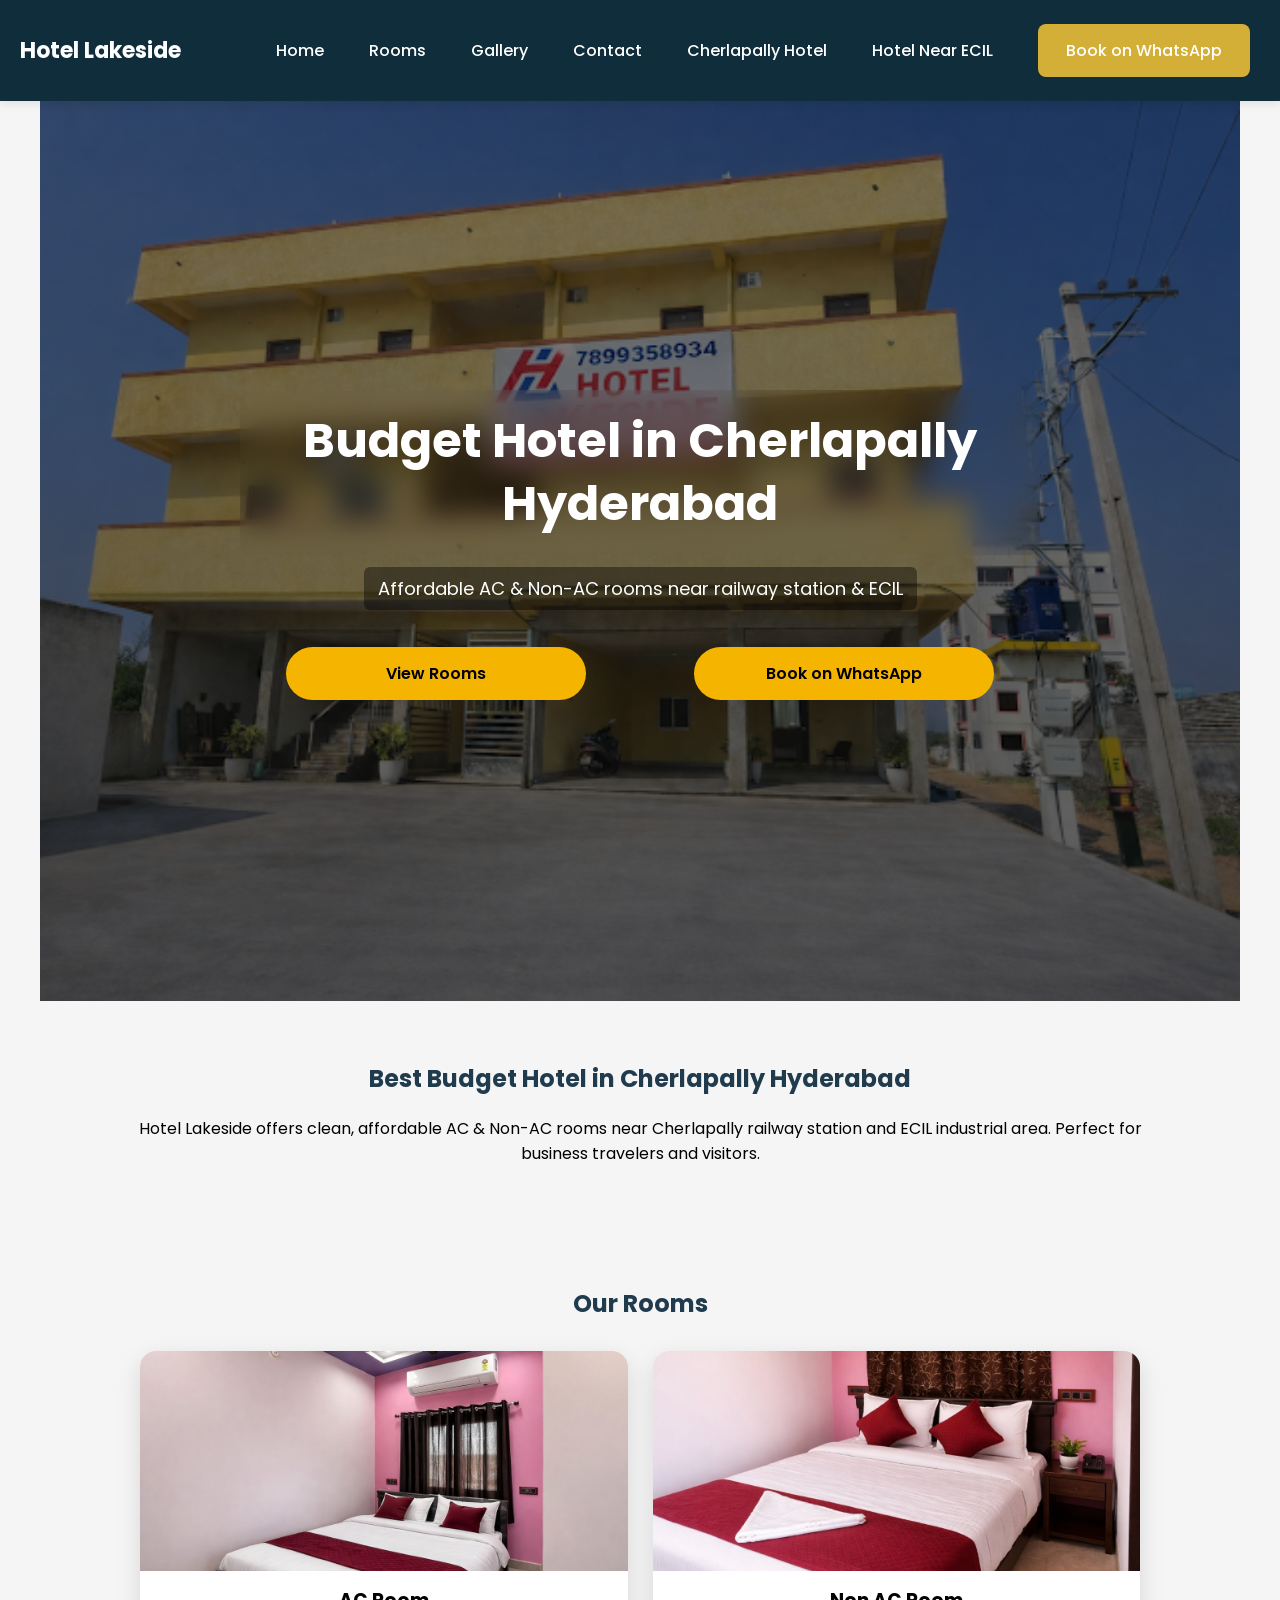
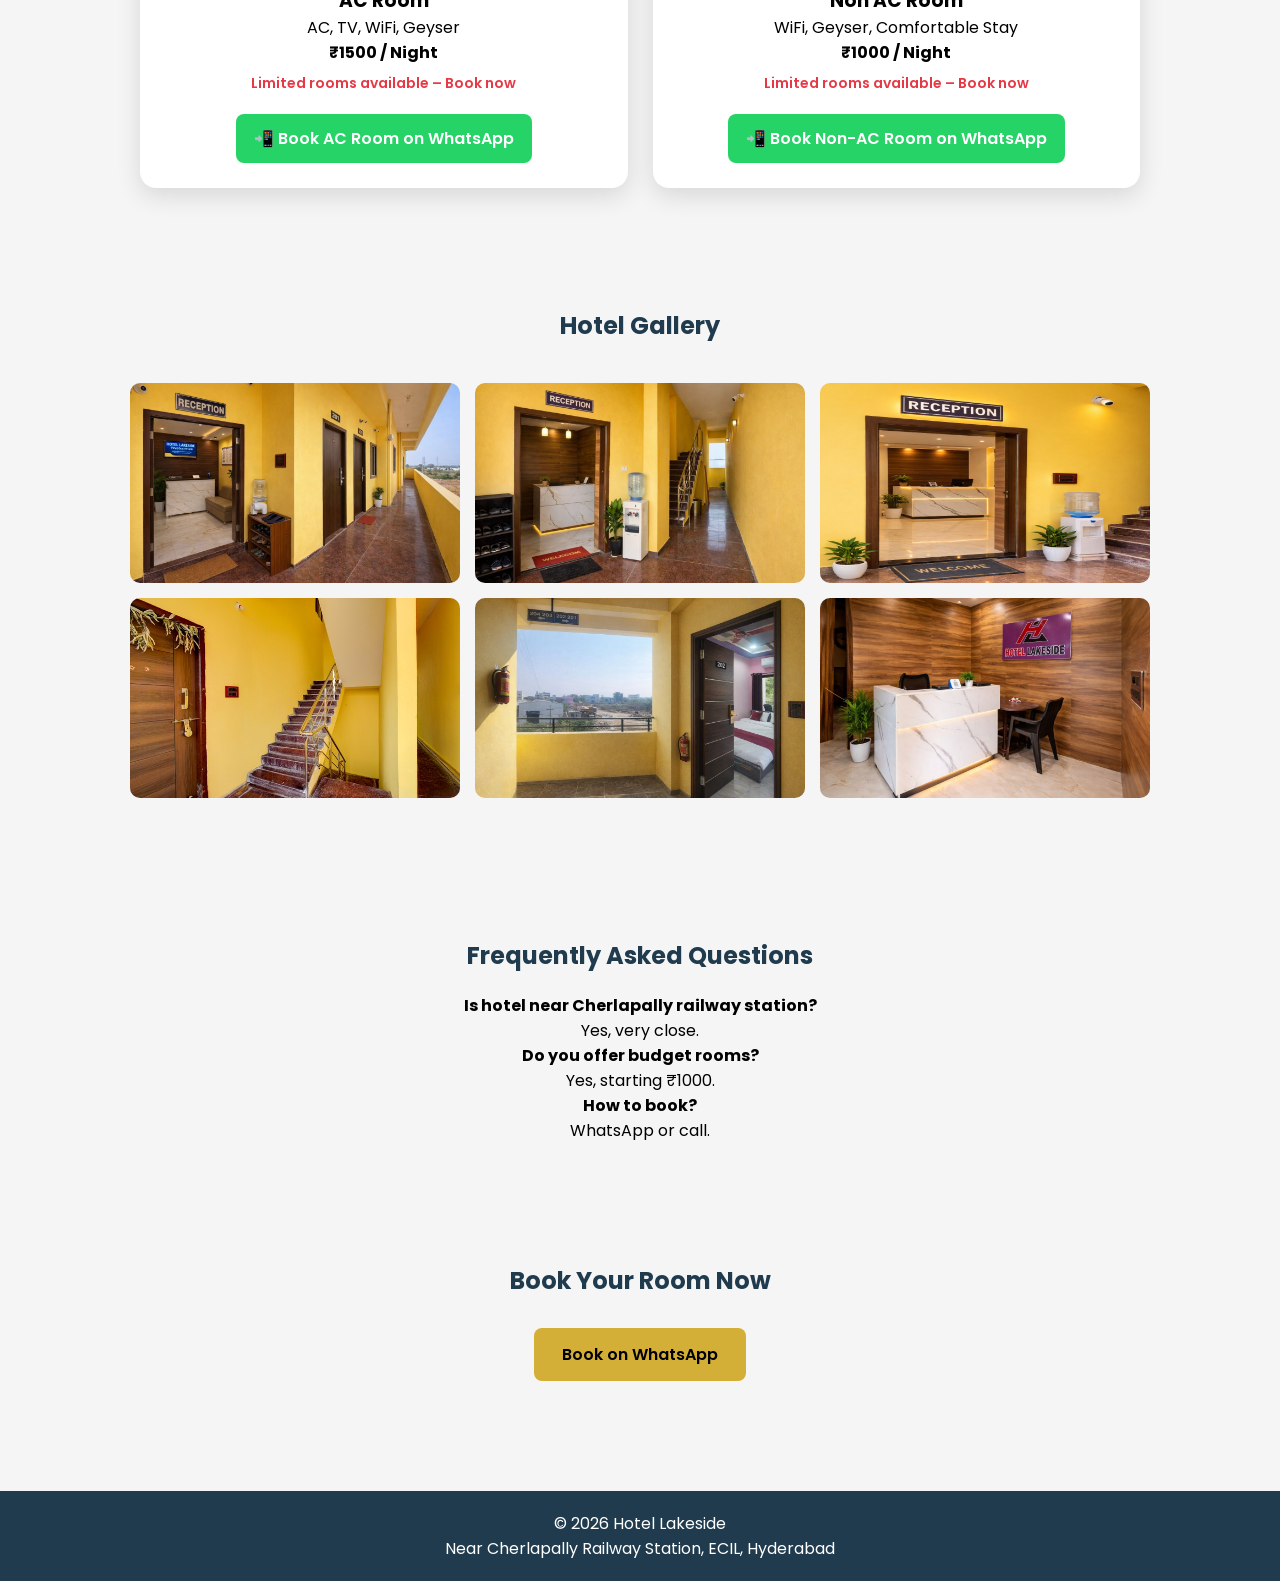
==== index.html @ fffc0844 "Update index.html" ====
<!DOCTYPE html>
<html lang="en">
<head>

<meta charset="UTF-8">
<meta name="viewport" content="width=device-width, initial-scale=1.0">

<title>Hotel Lakeside | Budget Hotel in Cherlapally Hyderabad</title>
<meta name="description" content="Affordable budget hotel near Cherlapally railway station & ECIL Hyderabad. AC & Non-AC rooms available.">

<link href="https://fonts.googleapis.com/css2?family=Poppins:wght@300;400;600;700&display=swap" rel="stylesheet">
  <link rel="stylesheet" href="stylef500.css">

<!-- Google Analytics -->
<script async src="https://www.googletagmanager.com/gtag/js?id=G-DRRJJQRTXH"></script>
<script>
window.dataLayer = window.dataLayer || [];
function gtag(){dataLayer.push(arguments);}
gtag('js', new Date());
gtag('config', 'G-DRRJJQRTXH');
</script>
  

<style>

/* FONT */
body{
font-family:'Poppins',sans-serif;
margin:0;
}

/* HERO */
.hero{
position:relative;
height:100vh;
display:flex;
align-items:center;
justify-content:center;
text-align:center;
background:url('images/hotel-building-hd.jpg') center/cover no-repeat;
}



.hero-text{
position:relative;
color:white;
max-width:700px;
}

.hero-text h1{
font-size:48px;
font-weight:700;
margin-bottom:15px;
}

.hero-text p{
font-size:18px;
margin-bottom:25px;
}

/* BUTTONS */
.hero-buttons{
display:flex;
gap:15px;
justify-content:center;
flex-wrap:wrap;
}

.btn{
background:#d4af37;
padding:14px 28px;
border-radius:8px;
text-decoration:none;
font-weight:600;
color:black;
transition:0.3s;
}

.btn:hover{
transform:translateY(-3px);
box-shadow:0 6px 15px rgba(0,0,0,0.3);
}

/* SECTION */
.section{
padding:60px 20px;
max-width:1100px;
margin:auto;
text-align:center;
}

.section h2{
margin-bottom:20px;
color:#1f3b4d;
}

/* ROOMS */
.rooms{
display:grid;
grid-template-columns:repeat(auto-fit,minmax(280px,1fr));
gap:25px;
margin-top:30px;
}

.room{
background:white;
border-radius:12px;
overflow:hidden;
box-shadow:0 10px 25px rgba(0,0,0,0.15);
}

.room img{
width:100%;
height:220px;
object-fit:cover;
}

.room-info{
padding:15px;
}

/* GALLERY */
.gallery{
display:grid;
grid-template-columns:repeat(auto-fit,minmax(250px,1fr));
gap:15px;
}

.gallery img{
width:100%;
border-radius:10px;
transition:0.3s;
}

.gallery img:hover{
transform:scale(1.05);
}

/* FOOTER */
footer{
background:#1f3b4d;
color:white;
text-align:center;
padding:20px;
margin-top:40px;
}

</style>

</head>

<body>

<!-- NAVBAR -->
<header class="navbar">
<div class="logo">Hotel Lakeside</div>

<div class="nav-right">
<a href="/">Home</a>
<a href="/rooms">Rooms</a>
<a href="/gallery">Gallery</a>
<a href="/contact">Contact</a>
<a href="/cherlapally-hotel.html">Cherlapally Hotel</a>
<a href="/hotel-near-ecil.html">Hotel Near ECIL</a>
<a href="https://wa.me/917899358934"
onclick="gtag('event','click',{
event_category:'booking',
event_label:'navbar_button'
})"
class="btn">Book on WhatsApp</a>
</div>
</header>

<!-- HERO -->
<section class="hero light-hero">
<div class="hero-overlay"></div>
  <div class="hero-content">
    <h1>Budget Hotel in Cherlapally Hyderabad</h1>
    <p>Affordable AC & Non-AC rooms near railway station & ECIL</p>

    <div class="hero-buttons">
      <a href="rooms.html" class="btn">View Rooms</a>
      <a href="https://wa.me/917899358934"
onclick="gtag('event','click',{
event_category:'booking',
event_label:'hero_button'
})"
class="btn">Book on WhatsApp</a>
    </div>
  </div>
</section>

<!-- ABOUT -->
<section class="section">
<h2>Best Budget Hotel in Cherlapally Hyderabad</h2>
<p>Hotel Lakeside offers clean, affordable AC & Non-AC rooms near Cherlapally railway station and ECIL industrial area. Perfect for business travelers and visitors.</p>
</section>

<!-- ROOMS -->
<section class="section">
<h2>Our Rooms</h2>

<div class="rooms">

<div class="room">
<img src="images/ac-room.jpg">
<div class="room-info">
<h3>AC Room</h3>
<p>AC, TV, WiFi, Geyser</p>
<p><b>₹1500 / Night</b></p>
<p class="room-note">Limited rooms available – Book now</p>
<a href="https://wa.me/917899358934"
onclick="gtag('event','click',{
event_category:'booking',
event_label:'ac_room_button'
});"
class="btn">📲 Book AC Room on WhatsApp</a>
</div>
</div>

<div class="room">
<img src="images/non-ac-room.jpg">
<div class="room-info">
<h3>Non AC Room</h3>
<p>WiFi, Geyser, Comfortable Stay</p>
<p><b>₹1000 / Night</b></p>
  <p class="room-note">Limited rooms available – Book now</p>
<a href="https://wa.me/917899358934"
onclick="gtag('event','click',{
event_category:'booking',
event_label:'nonac_room_button'
});"
class="btn">📲 Book Non-AC Room on WhatsApp</a>
</div>
</div>

</div>
</section>

<!-- GALLERY -->
<section class="section">
<h2>Hotel Gallery</h2>

<div class="gallery">
<img src="images/reception-area.jpg">
<img src="images/hotel-corridor.jpg">
<img src="images/hotel-front.jpg">
<img src="images/staircase.jpg">
<img src="images/balcony-view.jpg">
<img src="images/hotel-room.jpg">
</div>
</section>

<!-- FAQ -->
<section class="section">
<h2>Frequently Asked Questions</h2>

<p><b>Is hotel near Cherlapally railway station?</b><br>Yes, very close.</p>
<p><b>Do you offer budget rooms?</b><br>Yes, starting ₹1000.</p>
<p><b>How to book?</b><br>WhatsApp or call.</p>

</section>

<!-- CTA -->
<section class="section">
<h2>Book Your Room Now</h2>
<a href="https://wa.me/917899358934"
onclick="gtag('event','click',{
event_category:'booking',
event_label:'cta_button'
})"
class="btn">Book on WhatsApp</a>
</section>

<!-- FOOTER -->
<footer>
© 2026 Hotel Lakeside<br>
Near Cherlapally Railway Station, ECIL, Hyderabad
</footer>

</body>
</html>
---- stylef500.css ----
*{
margin:0;
padding:0;
box-sizing:border-box;
}

body{
margin:0;
font-family:Arial, sans-serif;
background:#f5f5f5;
overflow-x:hidden;
}


section{
padding:60px 20px;
max-width:1200px;
margin:auto;
}

/* NAVBAR */
.menu-toggle{
display:none;
font-size:28px;
cursor:pointer;
color:white;
position:relative;
z-index:1001;
}

.menu{
display:flex;
align-items:center;
gap:25px;
z-index:1000;
}




.navbar{
display:flex;
justify-content:space-between;
align-items:center;
padding:14px 20px;
background:#1f3b4d;
color:white;
box-shadow:0 4px 12px rgba(0,0,0,0.2);
position:sticky;
top:0;
z-index:1000;
}

.logo{
font-size:22px;
font-weight:bold;
}


.nav-right{
display:flex;
align-items:center;
gap:20px;
}

.navbar a{
color:white;
text-decoration:none;
font-size:16px;
margin-left:25px;
transition:0.3s;
font-weight:500;
}


.navbar a:hover{
color:#d4af37;
}

.book-btn{
background:#ffd34d;
color:black !important;
padding:10px 18px;
border-radius:6px;
font-weight:bold;
}


/* HERO SECTION */





.light-hero p {
    background: rgba(255,255,255,0.7);
    display: inline-block;
    padding: 6px 12px;
    border-radius: 6px;
}

.hero-content h1 {
    font-size: 42px;
    line-height: 1.3;
    font-weight: 700;
    color: #000;

    background: rgba(255, 255, 255, 0.35);
backdrop-filter: blur(14px);
-webkit-backdrop-filter: blur(14px);

    padding: 20px 30px;
    border-radius: 12px;

    box-shadow: 0 8px 30px rgba(0,0,0,0.15);

    display: inline-block;
}
.hero-content p {
    color: #fff;
    background: rgba(0, 0, 0, 0.4);
    padding: 8px 14px;
    border-radius: 6px;

    display: inline-block;
    margin-top: 12px;
}

/* FIXED SEPARATE BLOCK */
.hero-content {
    z-index: 2;
    max-width: 800px;
    margin: auto;
    text-align: center;
}



.hero p {
    font-size: 18px;
    margin-bottom: 25px;
}



/* BUTTONS */

.hero-buttons a {
    display: block;
    width: 300px;
    margin: 12px auto;
    padding: 14px;

    background: linear-gradient(135deg, #d4af37, #c29d2e);
    color: #000;
    font-weight: 600;

    border-radius: 8px;
    text-align: center;

    transition: all 0.3s ease;
}

.hero-buttons a:hover {
    transform: translateY(-2px);
    box-shadow: 0 10px 20px rgba(0,0,0,0.2);
}

.btn{
background:#d4af37;
padding:14px 28px;
border-radius:10px;
color:black;
text-decoration:none;
font-weight:600;
display:inline-block;
min-width:170px;
text-align:center;
transition:0.3s ease;
}

.btn.book{
background:#ffffff;
color:#000;
border:2px solid #d4af37;
border-radius:10px;
}
.btn {
    display: inline-block;
    padding: 14px 28px;
    margin: 10px;
    background: #d4af37;
    color: #000;
    font-weight: bold;
    border-radius: 8px;
    text-decoration: none;
    transition: 0.3s;
}

.btn:hover {
    background: #b8962e;
}

/* ROOMS GRID */

.rooms{
display:grid;
grid-template-columns:repeat(auto-fit, minmax(320px, 1fr));
gap:30px;
margin-top:30px;
max-width:1000px;
margin-left:auto;
margin-right:auto;
}

/* ROOM CARD */

.room{
background:#fff;
border-radius:12px;
overflow:hidden;
box-shadow:0 10px 25px rgba(0,0,0,0.15);
transition:0.3s;
display:flex;
flex-direction:column;
}

.room:hover{
transform:translateY(-6px);
}

.room img{
width:100%;
height:240px;
object-fit:cover;
display:block;
}
.room-info{
padding:20px;
}

.room-info h3{
margin-top:0;
}

.gallery-grid {
max-width:1200px;
margin:auto;
padding:40px 20px;
display:grid;
grid-template-columns:repeat(auto-fit, minmax(280px, 1fr));
gap:20px;
}

.gallery-item {
position:relative;
overflow:hidden;
border-radius:12px;
box-shadow:0 6px 20px rgba(0,0,0,0.15);
}

.gallery-item img {
width:100%;
height:260px;
object-fit:cover;
transition:0.4s ease;
display:block;
}

/* HOVER ZOOM EFFECT */
.gallery-item:hover img {
transform:scale(1.08);
}

/* OVERLAY EFFECT */
.gallery-item::after {
content:"View Image";
position:absolute;
bottom:0;
left:0;
width:100%;
background:rgba(0,0,0,0.6);
color:#fff;
text-align:center;
padding:10px;
opacity:0;
transition:0.3s;
font-size:14px;
}

.gallery-item:hover::after {
opacity:1;
}

/* FOOTER */

footer{
background:#1f3b4d;
text-align:center;
padding:20px;
margin-top:40px;
}

/* ============================= */
/* PREMIUM PAGE CONTENT SECTION */
/* ============================= */

.content {
    max-width: 900px;
    margin: 60px auto;
    padding: 20px;
    line-height: 1.7;
}

.content h2 {
    margin-top: 30px;
    font-size: 26px;
    color: #1f3b4d;
}

.content p {
    color: #444;
    font-size: 17px;
}

.content ul {
    margin-top: 15px;
    padding-left: 20px;
}

.content li {
    margin-bottom: 8px;
}

/* ============================= */
/* CTA SECTION */
/* ============================= */

.cta {
    text-align: center;
    padding: 60px 20px;
    background: #f8f8f8;
}

.cta h2 {
    margin-bottom: 20px;
}

/* ============================= */
/* HERO FIX (CLEAN VERSION) */
/* ============================= */

/* REMOVE duplicate hero above if exists */

.hero {
    position: relative;
    height: 90vh;
    background: linear-gradient(rgba(0,0,0,0.15), rgba(0,0,0,0.15)),
                url('images/hotel-building-hd.jpg') center/cover no-repeat;
    display: flex;
    align-items: center;
    justify-content: center;
}

.hero::before {
    content: none;
}

.hero-content {
    position: relative;
    text-align: center;
    z-index: 2;
    max-width: 800px;
}

.hero h1 {
    font-size: 48px;
}

.hero p {
    font-size: 18px;
}

/* MOBILE RESPONSIVE */

@media(max-width:768px){

.hero-text h1{
font-size:36px;
}

.hero-text p{
font-size:18px;
}

.navbar{
flex-direction:row;
padding:15px;
align-items:center;
}

.menu-toggle{
display:block;
}

.nav-right{
flex-direction:column;
align-items:flex-end;
width:100%;
}

.menu{
display:flex;
flex-direction:column;
position:fixed;
top:0;
left:0;
width:100vw;
height:100vh;
background:#1f3b4d;
padding-top:80px;
text-align:center;
transform:translateX(-100%);
transition:0.3s ease;
z-index:2000;
}

.menu.active{
transform:translateX(0);
}

.menu a{
font-size:20px;
margin:15px 0;
}

.hero{
padding:0 15px;
min-height:90vh;
}

.btn{
width:180px;
font-size:16px;
}

/* MOBILE HEADER FIX */

.menu{
padding-top:100px;
}

.book-btn{
display:block;
margin-top:20px;
width:160px;
text-align:center;
}
.logo{
font-size:18px;
}
}





.whatsapp{
position:fixed;
bottom:20px;
right:20px;
background:#25D366;
color:white;
padding:14px 18px;
border-radius:50px;
font-weight:bold;
text-decoration:none;
box-shadow:0 4px 10px rgba(0,0,0,0.3);
z-index:999;
}
/* GALLERY SLIDER */

.gallery{
text-align:center;
padding:60px 8%;
}

.slider{
position:relative;
max-width:1000px;
margin:auto;
overflow:hidden;
}

.slide{
width:100%;
display:none;
border-radius:10px;
}

.slide.active{
display:block;
}


.whatsapp:hover{
background:#1ebe5d;
}
.back-home{
text-align:center;
margin:40px 0;
}

.back-home a{
background:#1f3b4d;
color:white;
padding:12px 24px;
border-radius:6px;
text-decoration:none;
font-weight:bold;
}

.back-home a:hover{
background:#163041;
}

.gallery-item img{
cursor:pointer;
}

.lb-data .lb-caption{
font-size:16px;
font-weight:500;
}

/* CONTACT PAGE UI IMPROVEMENT */

.contact-section{
padding:60px 20px;
background:#f5f7fa;
}

.contact-container{
max-width:1100px;
margin:auto;
display:grid;
grid-template-columns:repeat(auto-fit,minmax(250px,1fr));
gap:25px;
}

.contact-card{
background:#ffffff;
padding:25px;
border-radius:10px;
text-align:center;
box-shadow:0 5px 15px rgba(0,0,0,0.1);
}

.contact-card h3{
margin-bottom:10px;
color:#1f3c58;
}

.contact-card p{
color:#444;
line-height:1.6;
}

.contact-btn{
display:inline-block;
margin-top:10px;
padding:10px 18px;
background:#1f3c58;
color:white;
text-decoration:none;
border-radius:6px;
}

.contact-btn:hover{
background:#163046;
}

.contact-btn.green{
background:#2ecc71;
}

.contact-btn.green:hover{
background:#27ae60;
}
.map-section{
max-width:1100px;
margin:auto;
background:white;
padding:20px;
border-radius:10px;
box-shadow:0 5px 15px rgba(0,0,0,0.1);
}

.map-section iframe{
width:100%;
height:350px;
border:0;
border-radius:8px;
}



/* FIXED BOOK NOW BUTTON */

.book-now-fixed{
position:fixed;
bottom:120px;
right:15px;
background:#f5c542;
color:#000;
padding:12px 18px;
border-radius:8px;
font-weight:bold;
z-index:999;
text-decoration:none;
box-shadow:0 4px 10px rgba(0,0,0,0.3);
}

.book-now-fixed:hover{
background:#e5b932;
box-shadow:0 6px 18px rgba(0,0,0,0.35);
transform:translateY(-2px);
}
.about{
max-width:900px;
margin:auto;
padding:60px 8%;
text-align:center;
}

.about h2{
margin-bottom:20px;
color:#1f3b4d;
}

.about p{
font-size:18px;
line-height:1.6;
color:#444;
}

/* MOBILE BOOKING BAR */

.mobile-book-bar{
display:none;
}

.btn:hover{
transform:translateY(-2px);
box-shadow:0 6px 14px rgba(0,0,0,0.25);
}

@media(max-width:768px){

.mobile-book-bar{
display:flex;
position:fixed;
bottom:0;
left:0;
width:100%;
z-index:9999;
}
 

.call-btn{
flex:1;
background:#1f3b4d;
color:white;
text-align:center;
padding:14px;
text-decoration:none;
font-weight:bold;
}

.whatsapp-btn{
flex:1;
background:#25D366;
color:white;
text-align:center;
padding:14px;
text-decoration:none;
font-weight:bold;
}

}
@media(max-width:768px){
.book-now-fixed{
bottom:180px;
}
}

/* HERO BOOKING BAR */

.booking-bar{
display:flex;
gap:10px;
background:white;
padding:15px;
border-radius:10px;
box-shadow:0 6px 20px rgba(0,0,0,0.2);
margin-top:20px;
flex-wrap:wrap;
justify-content:center;
max-width:600px;
margin-left:auto;
margin-right:auto;
}

.booking-bar input,
.booking-bar select{
padding:10px;
border:1px solid #ddd;
border-radius:6px;
font-size:14px;
}

.booking-bar > button{
background:#d4af37;
border:none;
padding:10px 18px;
border-radius:6px;
font-weight:bold;
cursor:pointer;
color:black;
}

.booking-bar button:hover{
background:#c49c2f;
}

.counter-group{
display:flex;
gap:10px;
align-items:center;
flex-wrap:wrap;
}

.counter{
display:flex;
align-items:center;
gap:5px;
background:white;
padding:8px 10px;
border-radius:6px;
box-shadow:0 3px 10px rgba(0,0,0,0.1);
}

.counter button{
background:#1f3b4d;
color:#fff;
border:none;
width:32px;
height:32px;
border-radius:6px;
cursor:pointer;
font-weight:bold;
font-size:16px;
display:flex;
align-items:center;
justify-content:center;
}

.counter input{
width:60px;
text-align:center;
border:none;
font-weight:bold;
background:transparent;
}

.room-note{
font-size:13px;
color:#555;
margin-top:8px;
margin-bottom:10px;
text-align:center;
}
.gallery {
display: grid;
grid-template-columns: repeat(auto-fit, minmax(250px, 1fr));
gap: 15px;
padding: 20px;
}

.gallery img {
width: 100%;
height: 200px;
object-fit: cover;
border-radius: 10px;
}

/* ============================= */
/* NEW UI IMPROVEMENTS (SAFE) */
/* ============================= */

/* HERO OVERLAY */
.hero-overlay{
position:absolute;
top:0;
left:0;
width:100%;
height:100%;
background:linear-gradient(rgba(0,0,0,0.5), rgba(0,0,0,0.6));
}

/* CLEAN HERO TEXT */
.hero-content h1{
color:#fff !important;
background:none !important;
box-shadow:none !important;
}

/* BUTTON UPGRADE */
.hero-buttons a{
border-radius:30px !important;
background:#f4b400 !important;
}

/* NAVBAR MODERN LOOK */
.navbar{
background:#0f2d3a !important;
box-shadow:0 2px 10px rgba(0,0,0,0.1) !important;
}

/* ROOM CARD ENHANCEMENT */
.room{
border-radius:16px !important;
box-shadow:0 8px 25px rgba(0,0,0,0.12) !important;
}

/* GALLERY IMPROVE */
.gallery img:hover{
transform:scale(1.05);
box-shadow:0 10px 25px rgba(0,0,0,0.3);
}

.room-note {
  color: #e63946;
  font-size: 14px;
  font-weight: 600;
  margin-bottom: 10px;
}

.room .btn {
  background: #25D366;
  color: #fff;
  font-weight: 600;
  border-radius: 8px;
  padding: 12px 18px;
  display: inline-block;
  transition: 0.3s;
}

.room .btn:hover {
  background: #1ebe5d;
  transform: scale(1.05);
}
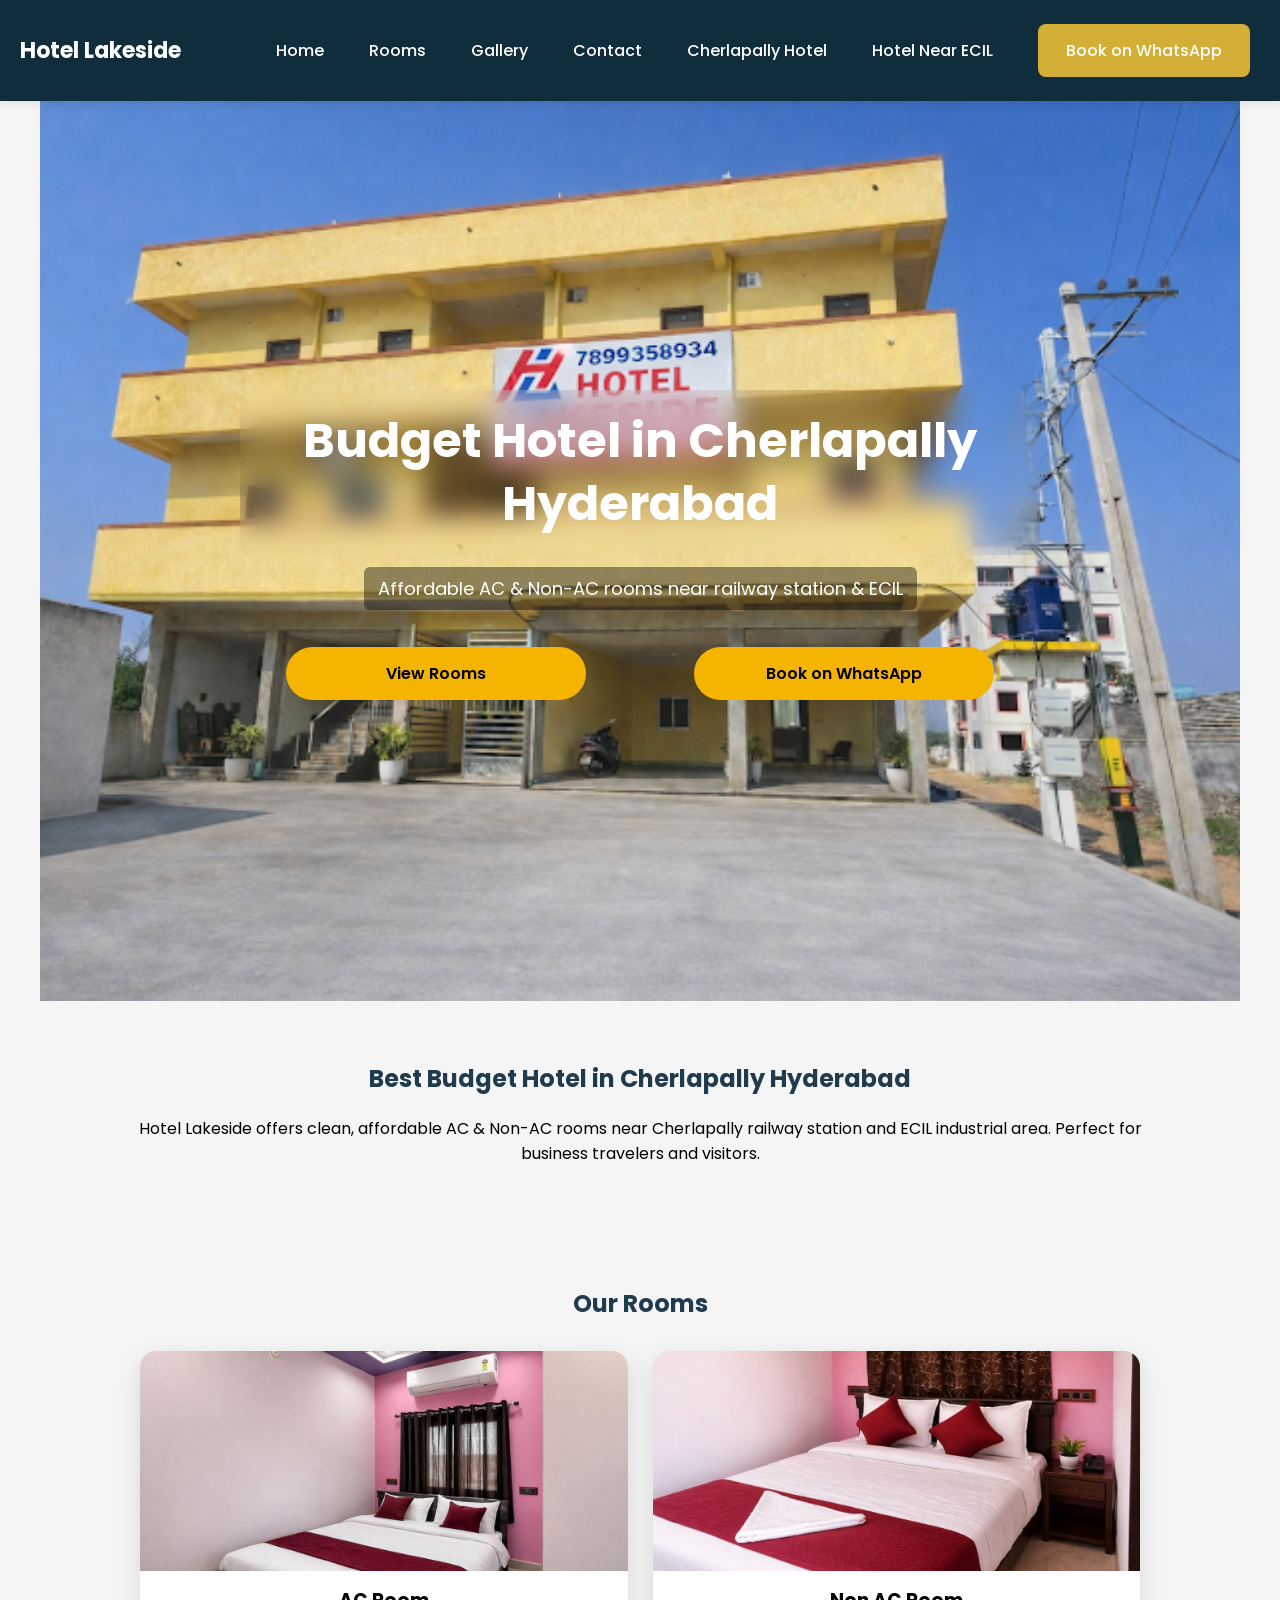
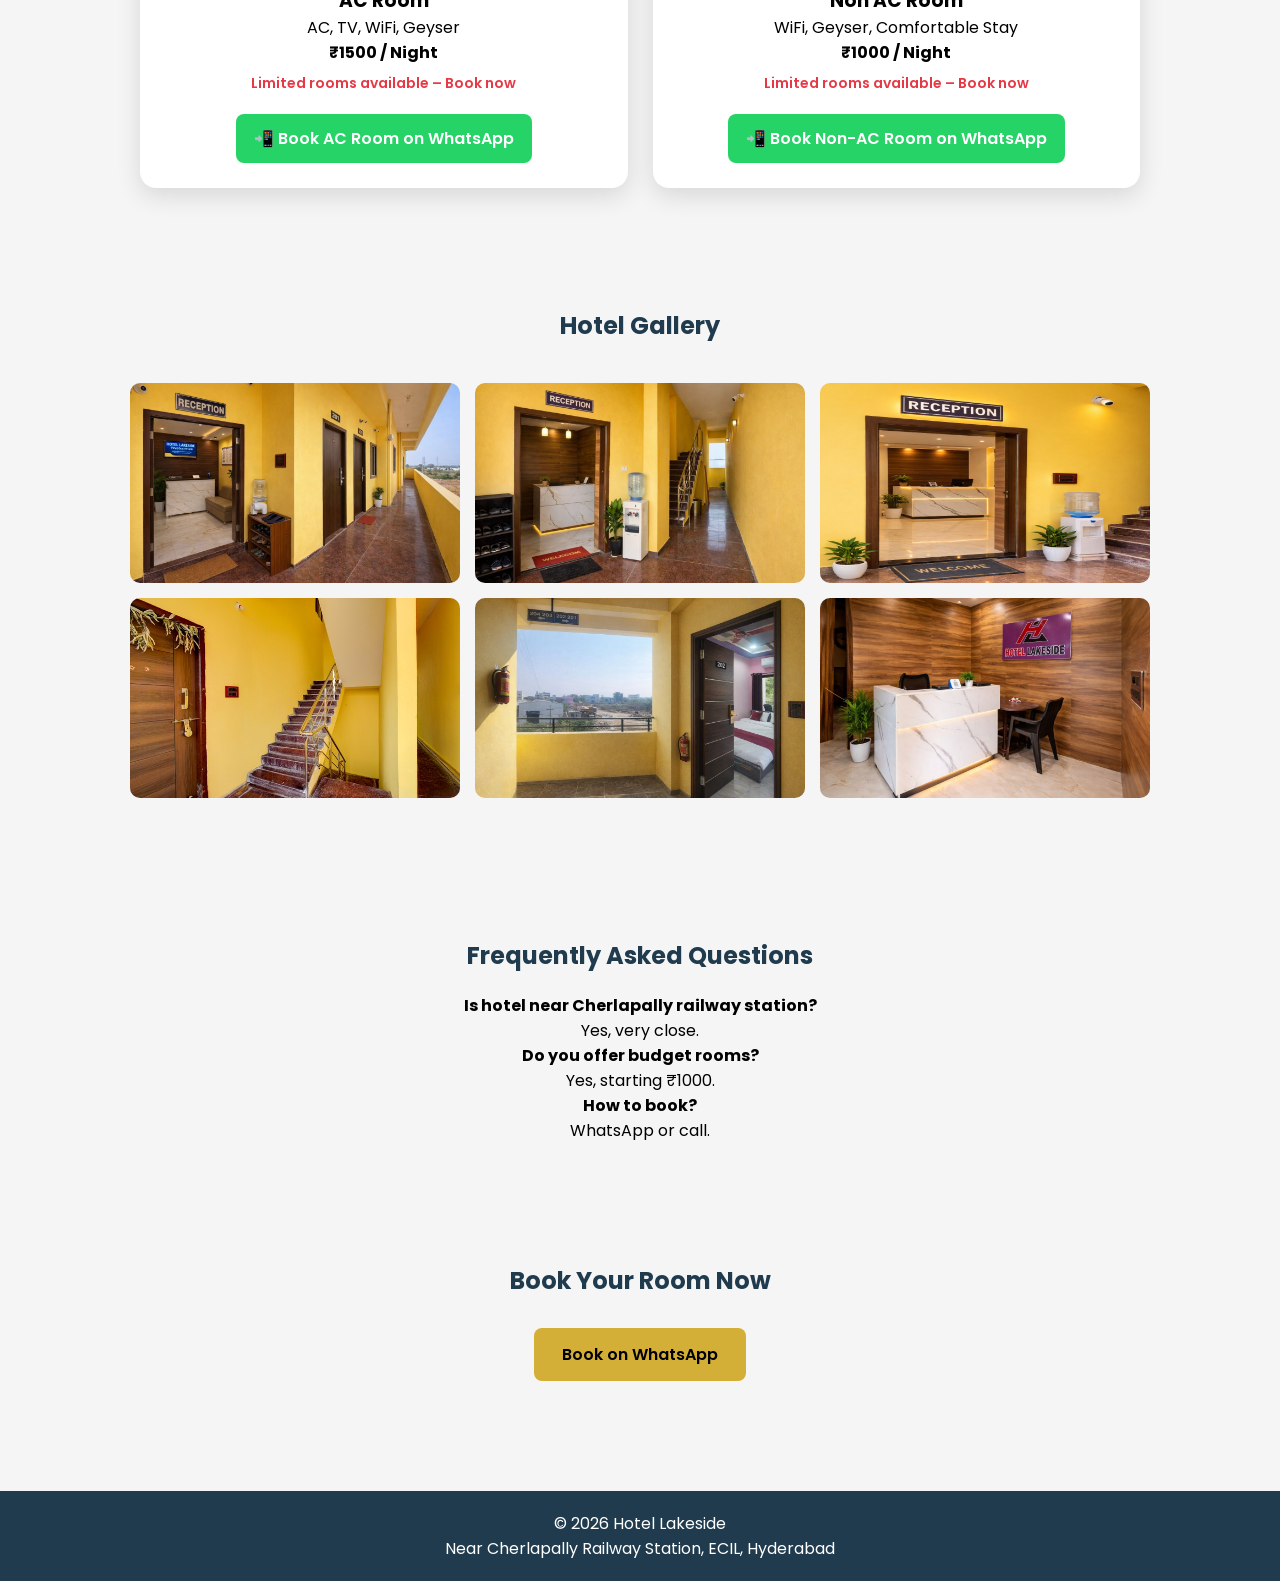
==== commit db89247b: "Update index.html" ====
--- a/index.html
+++ b/index.html
@@ -174,7 +174,6 @@
 
 <!-- HERO -->
 <section class="hero light-hero">
-<div class="hero-overlay"></div>
   <div class="hero-content">
     <h1>Budget Hotel in Cherlapally Hyderabad</h1>
     <p>Affordable AC & Non-AC rooms near railway station & ECIL</p>
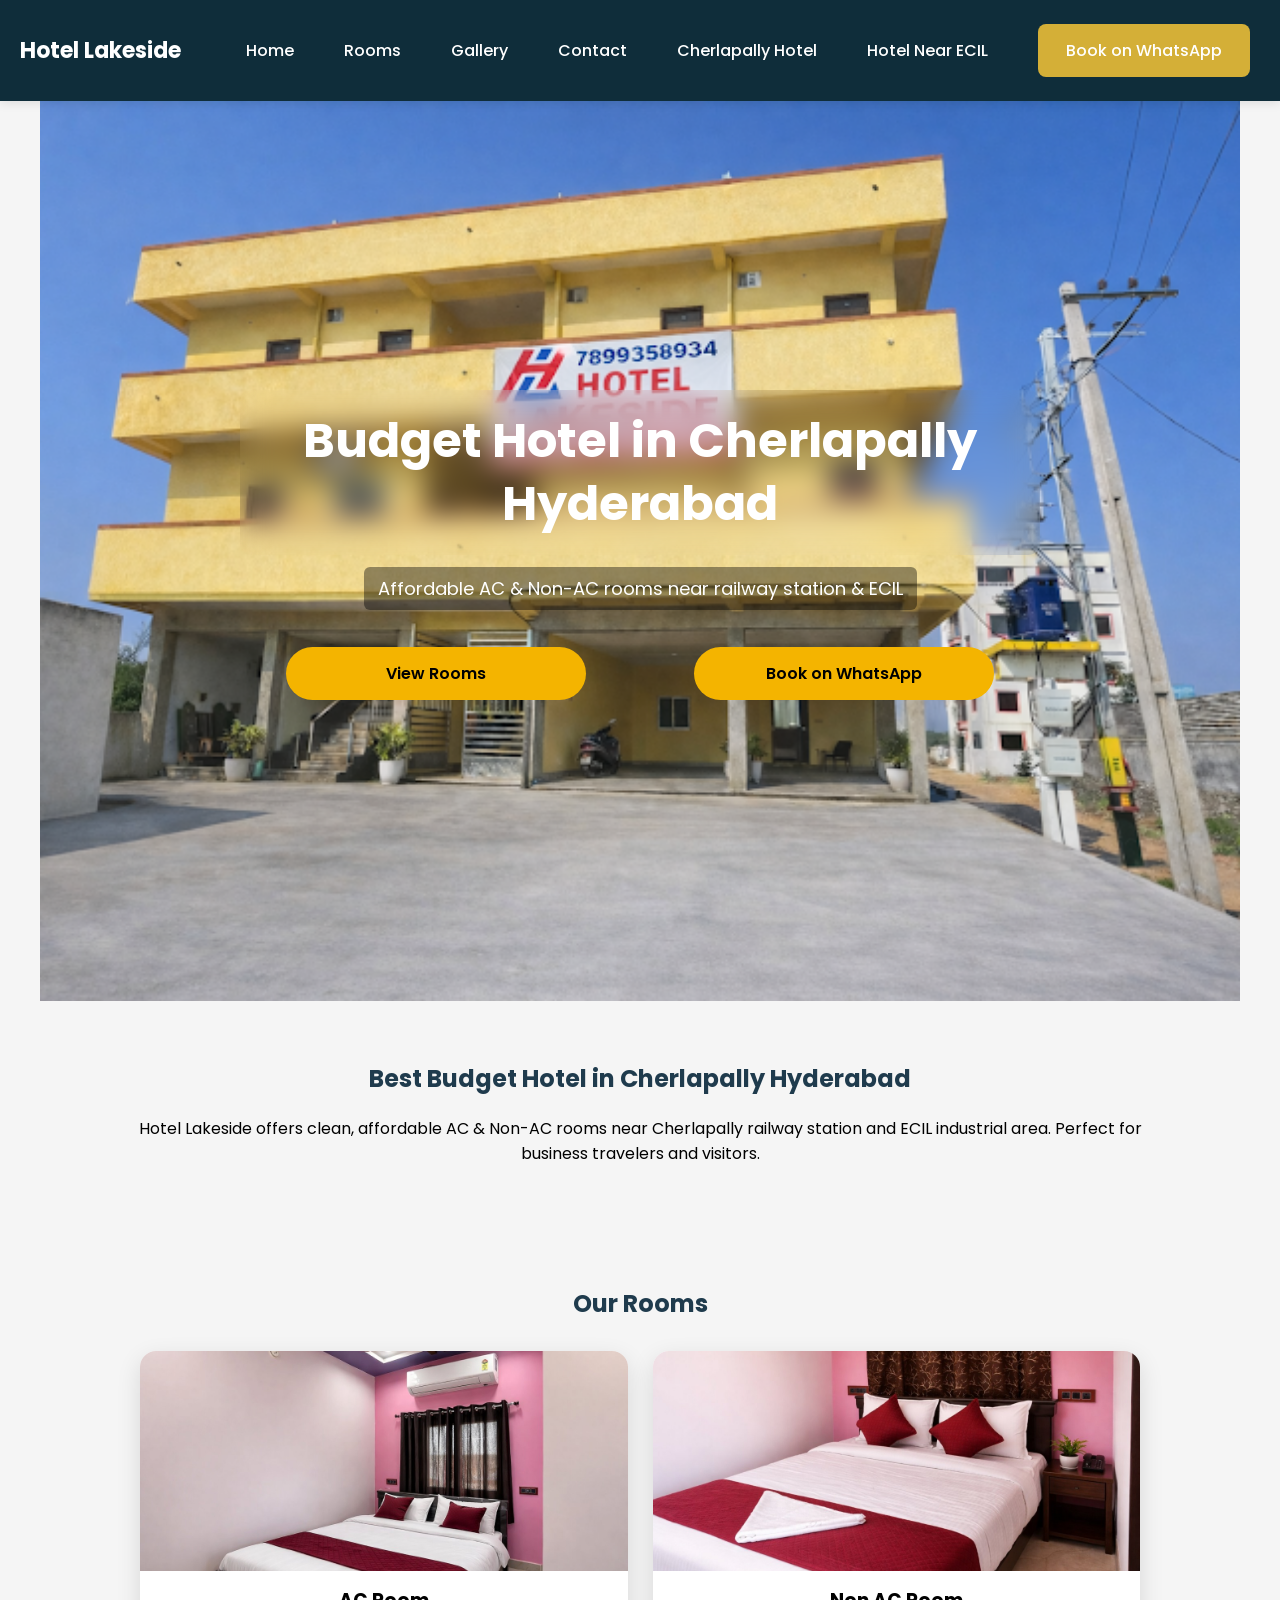
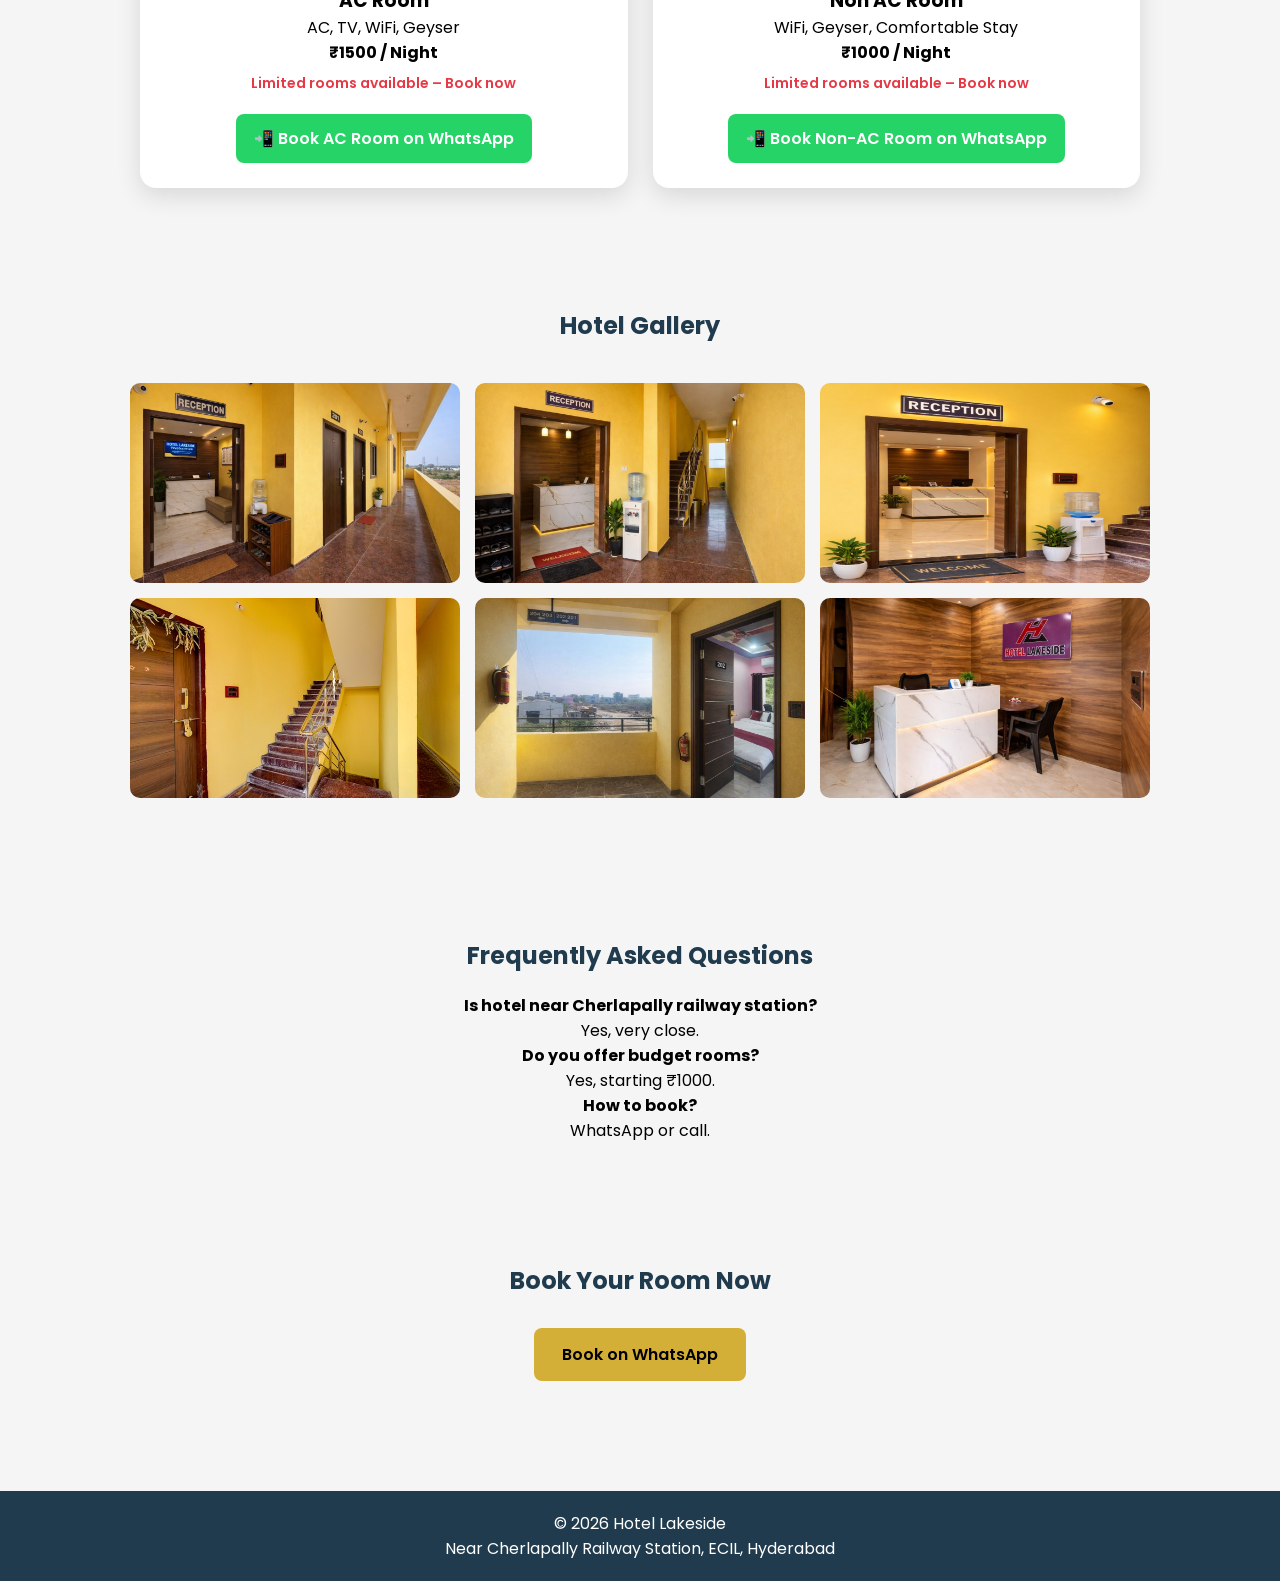
==== commit b9637427: "Update index.html" ====
--- a/index.html
+++ b/index.html
@@ -154,15 +154,23 @@
 
 <!-- NAVBAR -->
 <header class="navbar">
+
 <div class="logo">Hotel Lakeside</div>
 
+<!-- HAMBURGER -->
+<div class="menu-toggle" onclick="toggleMenu()">☰</div>
+
 <div class="nav-right">
+
+<!-- MENU -->
+<div class="menu" id="mobileMenu">
 <a href="/">Home</a>
 <a href="/rooms">Rooms</a>
 <a href="/gallery">Gallery</a>
 <a href="/contact">Contact</a>
 <a href="/cherlapally-hotel.html">Cherlapally Hotel</a>
 <a href="/hotel-near-ecil.html">Hotel Near ECIL</a>
+
 <a href="https://wa.me/917899358934"
 onclick="gtag('event','click',{
 event_category:'booking',
@@ -170,6 +178,9 @@
 })"
 class="btn">Book on WhatsApp</a>
 </div>
+
+</div>
+
 </header>
 
 <!-- HERO -->
@@ -277,6 +288,11 @@
 © 2026 Hotel Lakeside<br>
 Near Cherlapally Railway Station, ECIL, Hyderabad
 </footer>
-
+<script>
+function toggleMenu(){
+document.getElementById("mobileMenu").classList.toggle("active");
+}
+</script>
 </body>
+  
 </html>
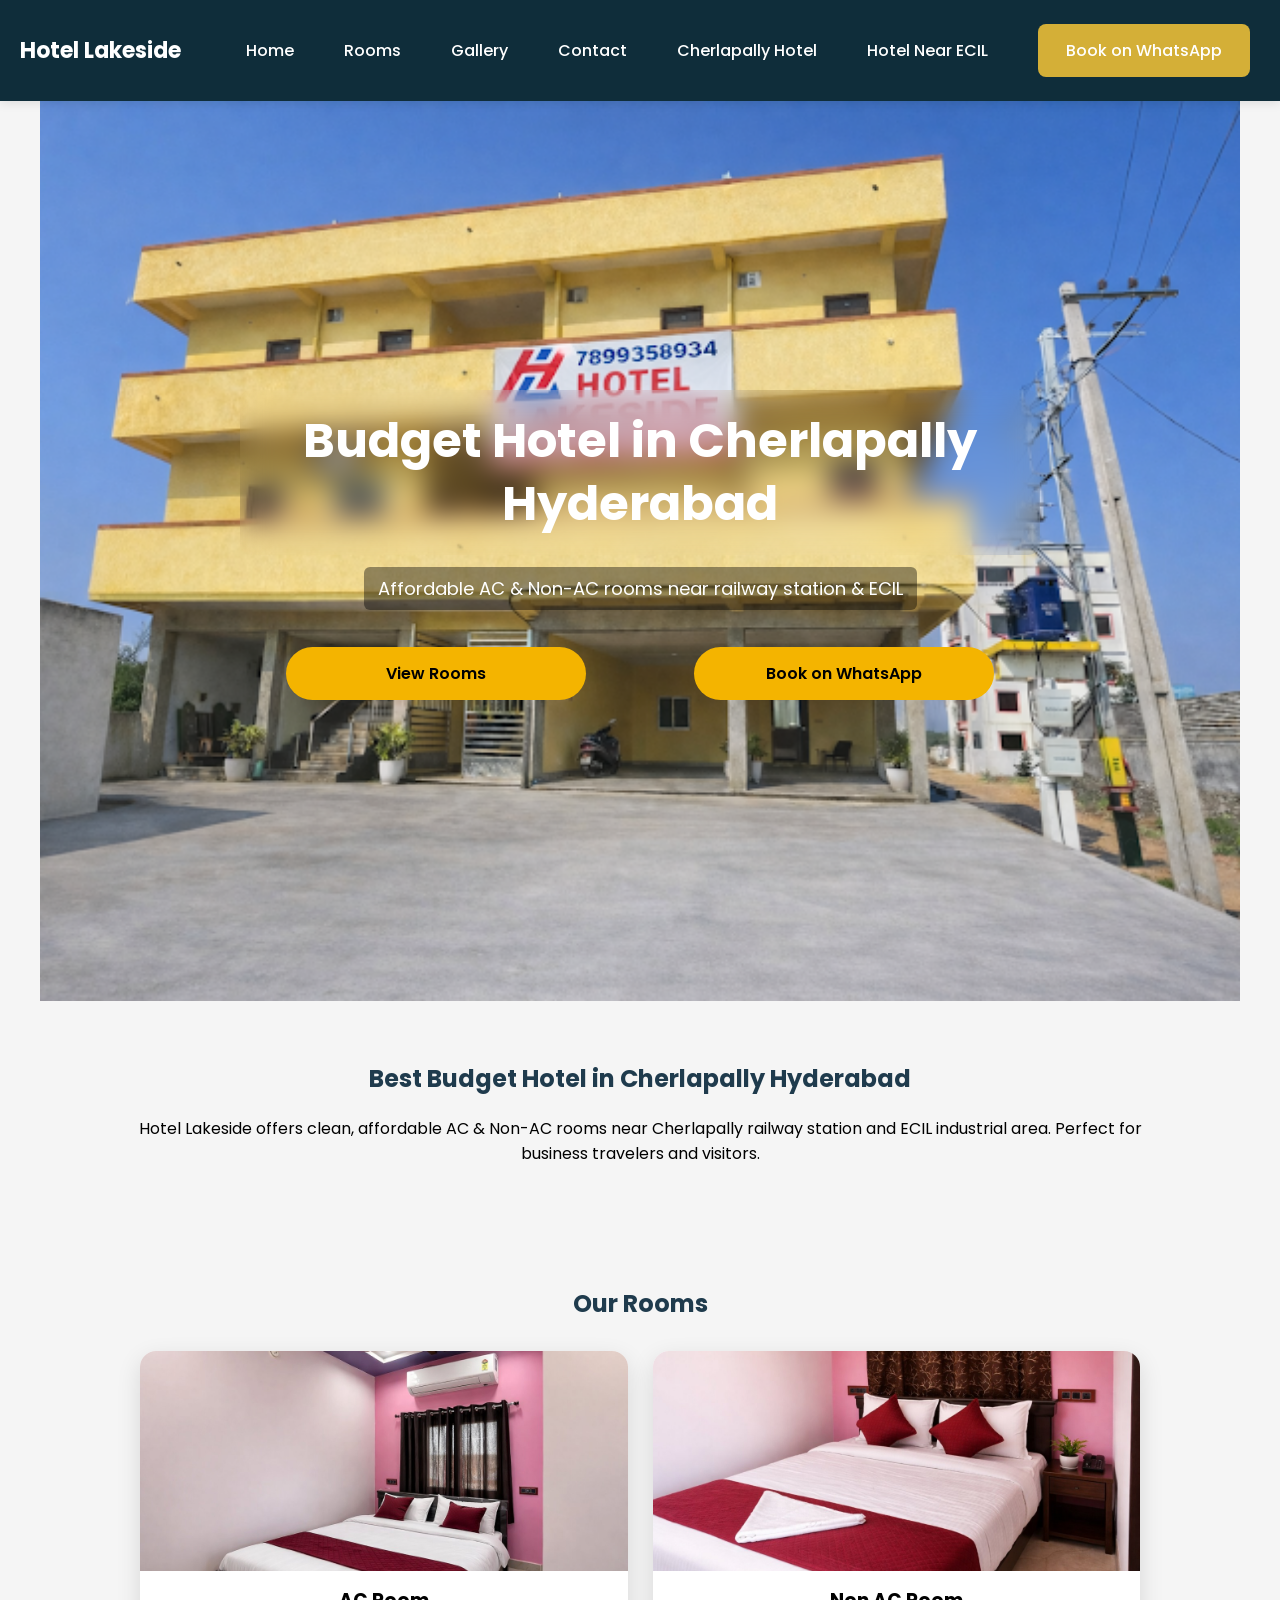
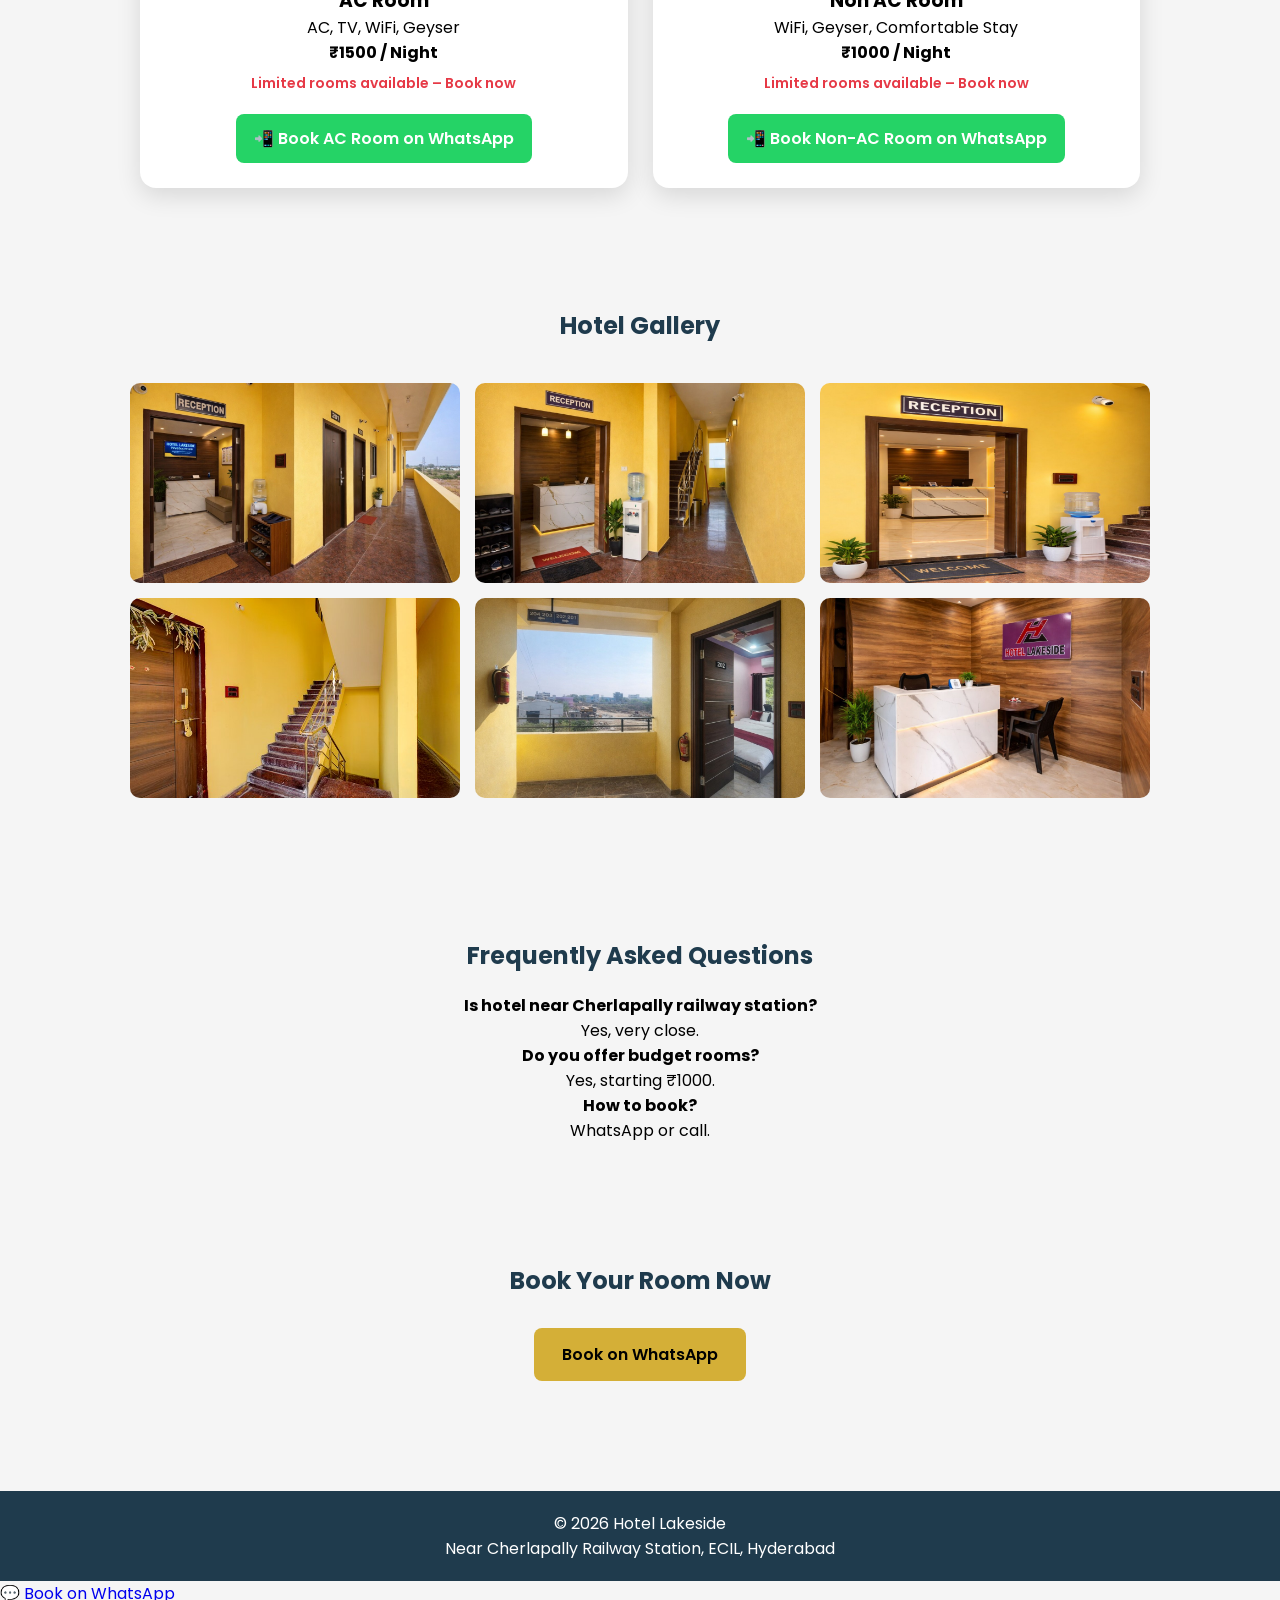
==== commit 40bb5522: "Update index.html" ====
--- a/index.html
+++ b/index.html
@@ -293,6 +293,11 @@
 document.getElementById("mobileMenu").classList.toggle("active");
 }
 </script>
+  <div class="whatsapp-sticky">
+  <a href="https://wa.me/917899358934" target="_blank">
+    💬 Book on WhatsApp
+  </a>
+</div>
 </body>
   
 </html>
--- a/stylef500.css
+++ b/stylef500.css
@@ -409,25 +409,6 @@
 width:100%;
 }
 
-.menu{
-display:flex;
-flex-direction:column;
-position:fixed;
-top:0;
-left:0;
-width:100vw;
-height:100vh;
-background:#1f3b4d;
-padding-top:80px;
-text-align:center;
-transform:translateX(-100%);
-transition:0.3s ease;
-z-index:2000;
-}
-
-.menu.active{
-transform:translateX(0);
-}
 
 .menu a{
 font-size:20px;
@@ -860,3 +841,97 @@
   background: #1ebe5d;
   transform: scale(1.05);
 }
+/* HAMBURGER FIX */
+
+@media(max-width:768px){
+
+.menu-toggle{
+display:block;
+}
+
+.nav-right{
+width:100%;
+}
+
+.menu a{
+font-size:20px;
+margin:15px 0;
+}
+
+}
+
+@media(max-width:768px){
+
+    .hero-content h1{
+font-size:28px;
+line-height:1.3;
+padding:10px;
+}
+
+.hero-content p{
+font-size:14px;
+padding:6px 10px;
+}
+
+.hero-buttons{
+flex-direction:column;
+gap:10px;
+}
+.hero-content h1{
+font-size:26px;
+line-height:1.2;
+padding:8px;
+}
+
+.hero-content p{
+font-size:13px;
+padding:5px 10px;
+}
+
+.hero-buttons{
+flex-direction:column;
+gap:10px;
+}
+
+.hero-buttons .btn{
+width:90%;
+margin:0 auto;
+font-size:14px;
+padding:12px;
+}
+    
+.menu{
+display:none;
+flex-direction:column;
+background:#1f3b4d;
+position:absolute;
+top:60px;
+left:0;
+width:100%;
+padding:20px 0;
+text-align:center;
+box-shadow:0 8px 20px rgba(0,0,0,0.3);
+gap:10px;
+}
+
+.menu.active{
+display:flex;
+}
+
+.menu a{
+font-size:16px;
+padding:10px;
+margin:5px 0;
+border-bottom:1px solid rgba(255,255,255,0.1);
+}
+
+.menu .btn{
+margin-top:15px;
+}
+    .menu.active ~ .hero,
+.menu.active ~ section {
+display:none;
+}
+    
+}
+
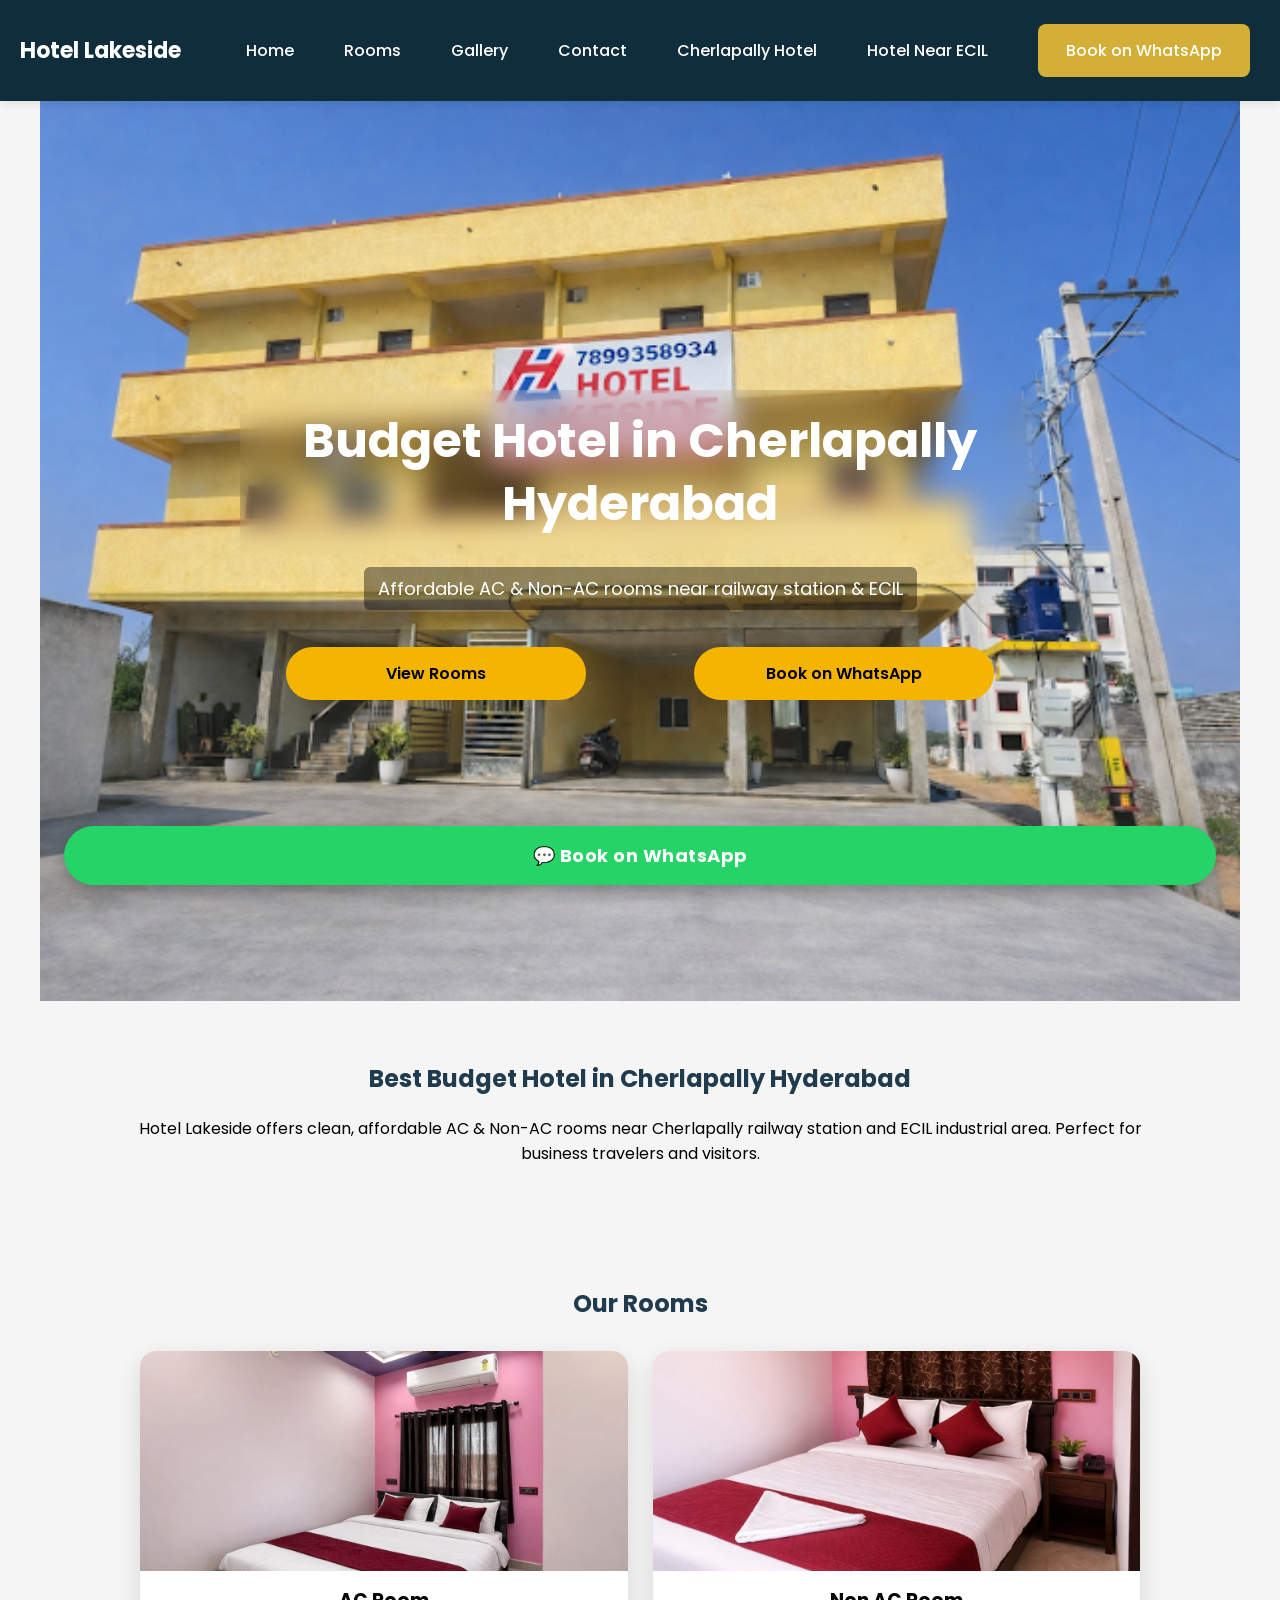
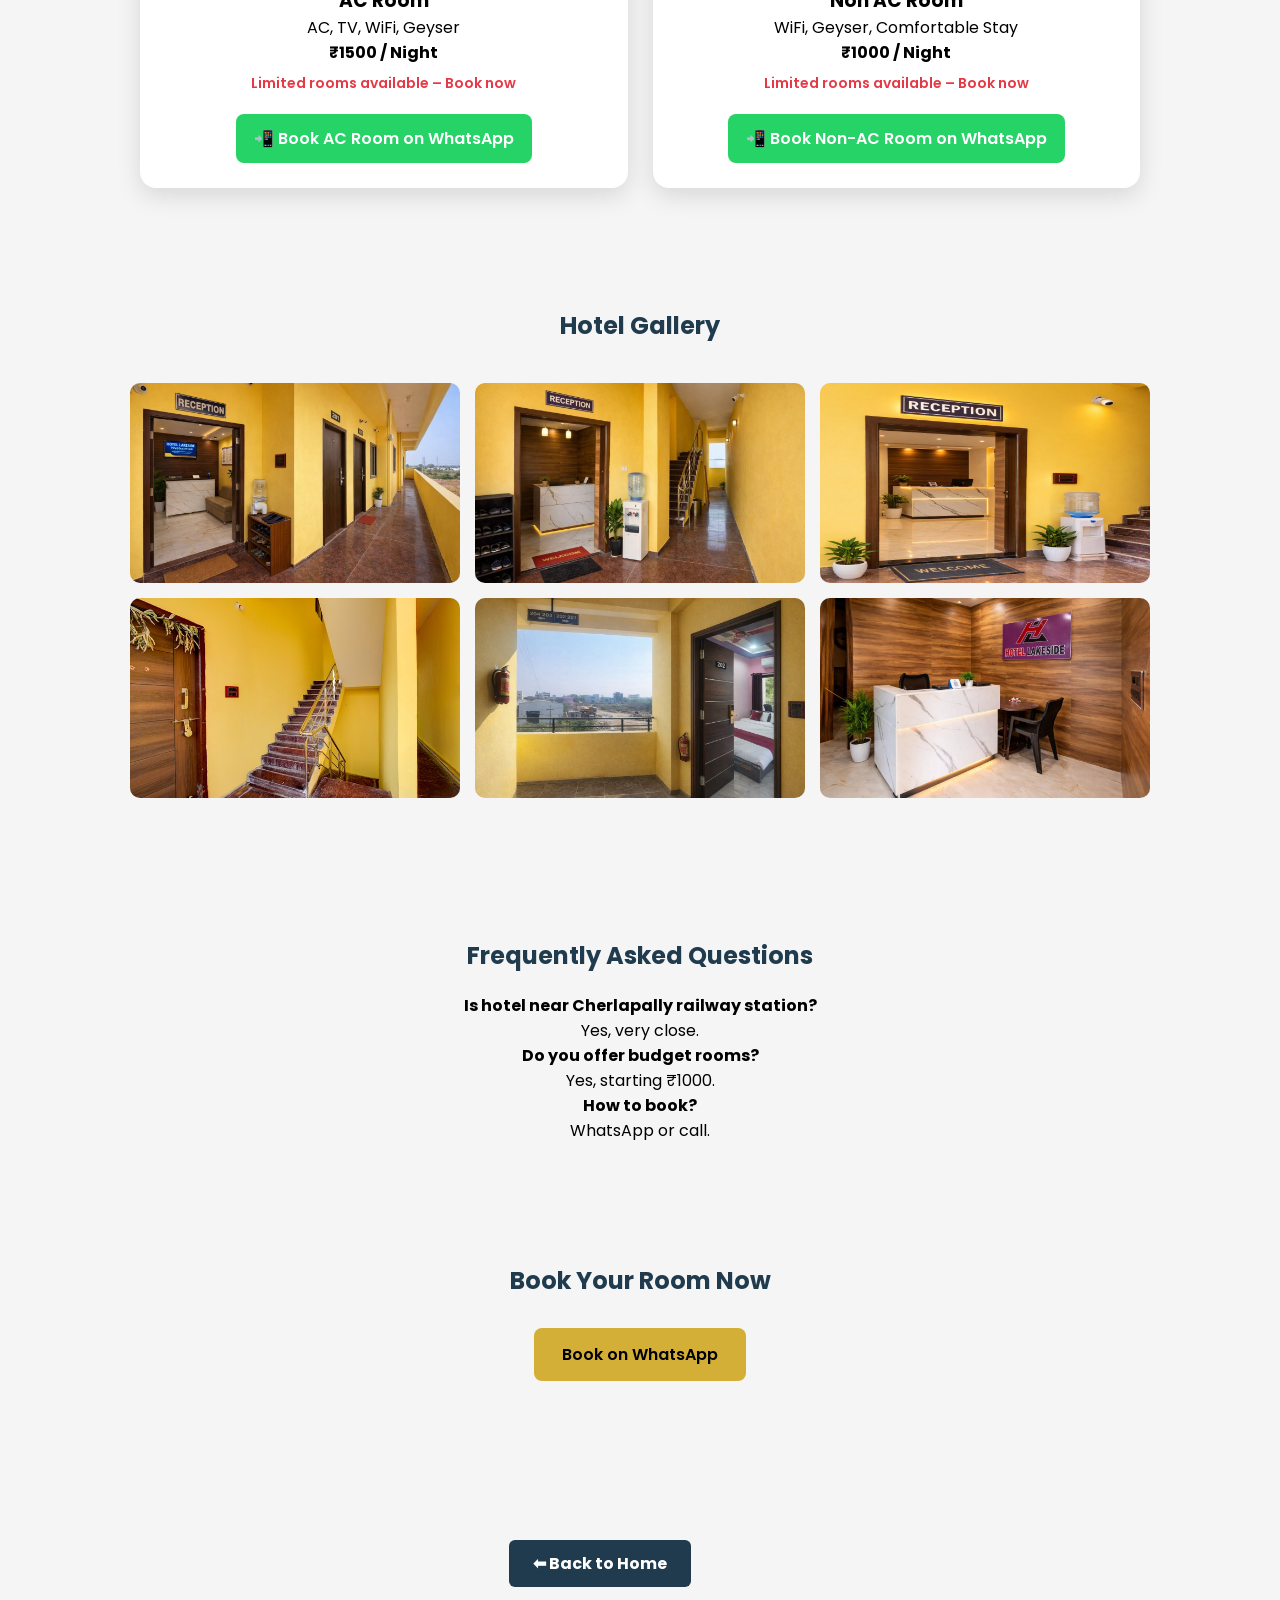
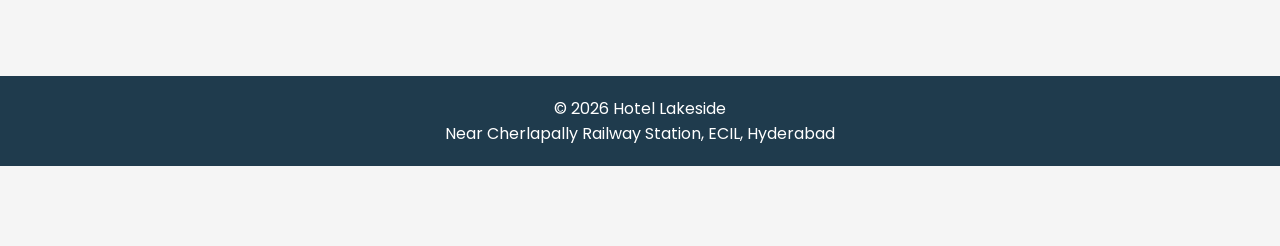
==== commit 9b84d429: "Update index.html" ====
--- a/index.html
+++ b/index.html
@@ -282,6 +282,9 @@
 })"
 class="btn">Book on WhatsApp</a>
 </section>
+  <section class="back-home">
+    <a href="index.html">⬅ Back to Home</a>
+</section>
 
 <!-- FOOTER -->
 <footer>
--- a/stylef500.css
+++ b/stylef500.css
@@ -9,6 +9,7 @@
 font-family:Arial, sans-serif;
 background:#f5f5f5;
 overflow-x:hidden;
+padding-bottom:80px;
 }
 
 
@@ -446,19 +447,7 @@
 
 
 
-.whatsapp{
-position:fixed;
-bottom:20px;
-right:20px;
-background:#25D366;
-color:white;
-padding:14px 18px;
-border-radius:50px;
-font-weight:bold;
-text-decoration:none;
-box-shadow:0 4px 10px rgba(0,0,0,0.3);
-z-index:999;
-}
+
 /* GALLERY SLIDER */
 
 .gallery{
@@ -588,19 +577,7 @@
 
 /* FIXED BOOK NOW BUTTON */
 
-.book-now-fixed{
-position:fixed;
-bottom:120px;
-right:15px;
-background:#f5c542;
-color:#000;
-padding:12px 18px;
-border-radius:8px;
-font-weight:bold;
-z-index:999;
-text-decoration:none;
-box-shadow:0 4px 10px rgba(0,0,0,0.3);
-}
+
 
 .book-now-fixed:hover{
 background:#e5b932;
@@ -899,6 +876,10 @@
 font-size:14px;
 padding:12px;
 }
+    .menu.active ~ .hero,
+.menu.active ~ section {
+display:none;
+}
     
 .menu{
 display:none;
@@ -928,10 +909,34 @@
 .menu .btn{
 margin-top:15px;
 }
-    .menu.active ~ .hero,
-.menu.active ~ section {
+
+    
+}
+.whatsapp-sticky{
+position:fixed;
+bottom:15px;
+left:50%;
+transform:translateX(-50%);
+width:90%;
+z-index:3000;
+}
+
+.whatsapp-sticky a{
+display:block;
+background:#25D366;
+color:#fff;
+text-align:center;
+padding:16px;
+font-size:18px;
+border-radius:40px;
+font-weight:700;
+letter-spacing:0.5px;
+text-decoration:none;
+box-shadow:0 6px 20px rgba(0,0,0,0.35);
+}
+@media(max-width:768px){
+.hero-buttons .btn:last-child{
 display:none;
 }
-    
-}
-
+}
+
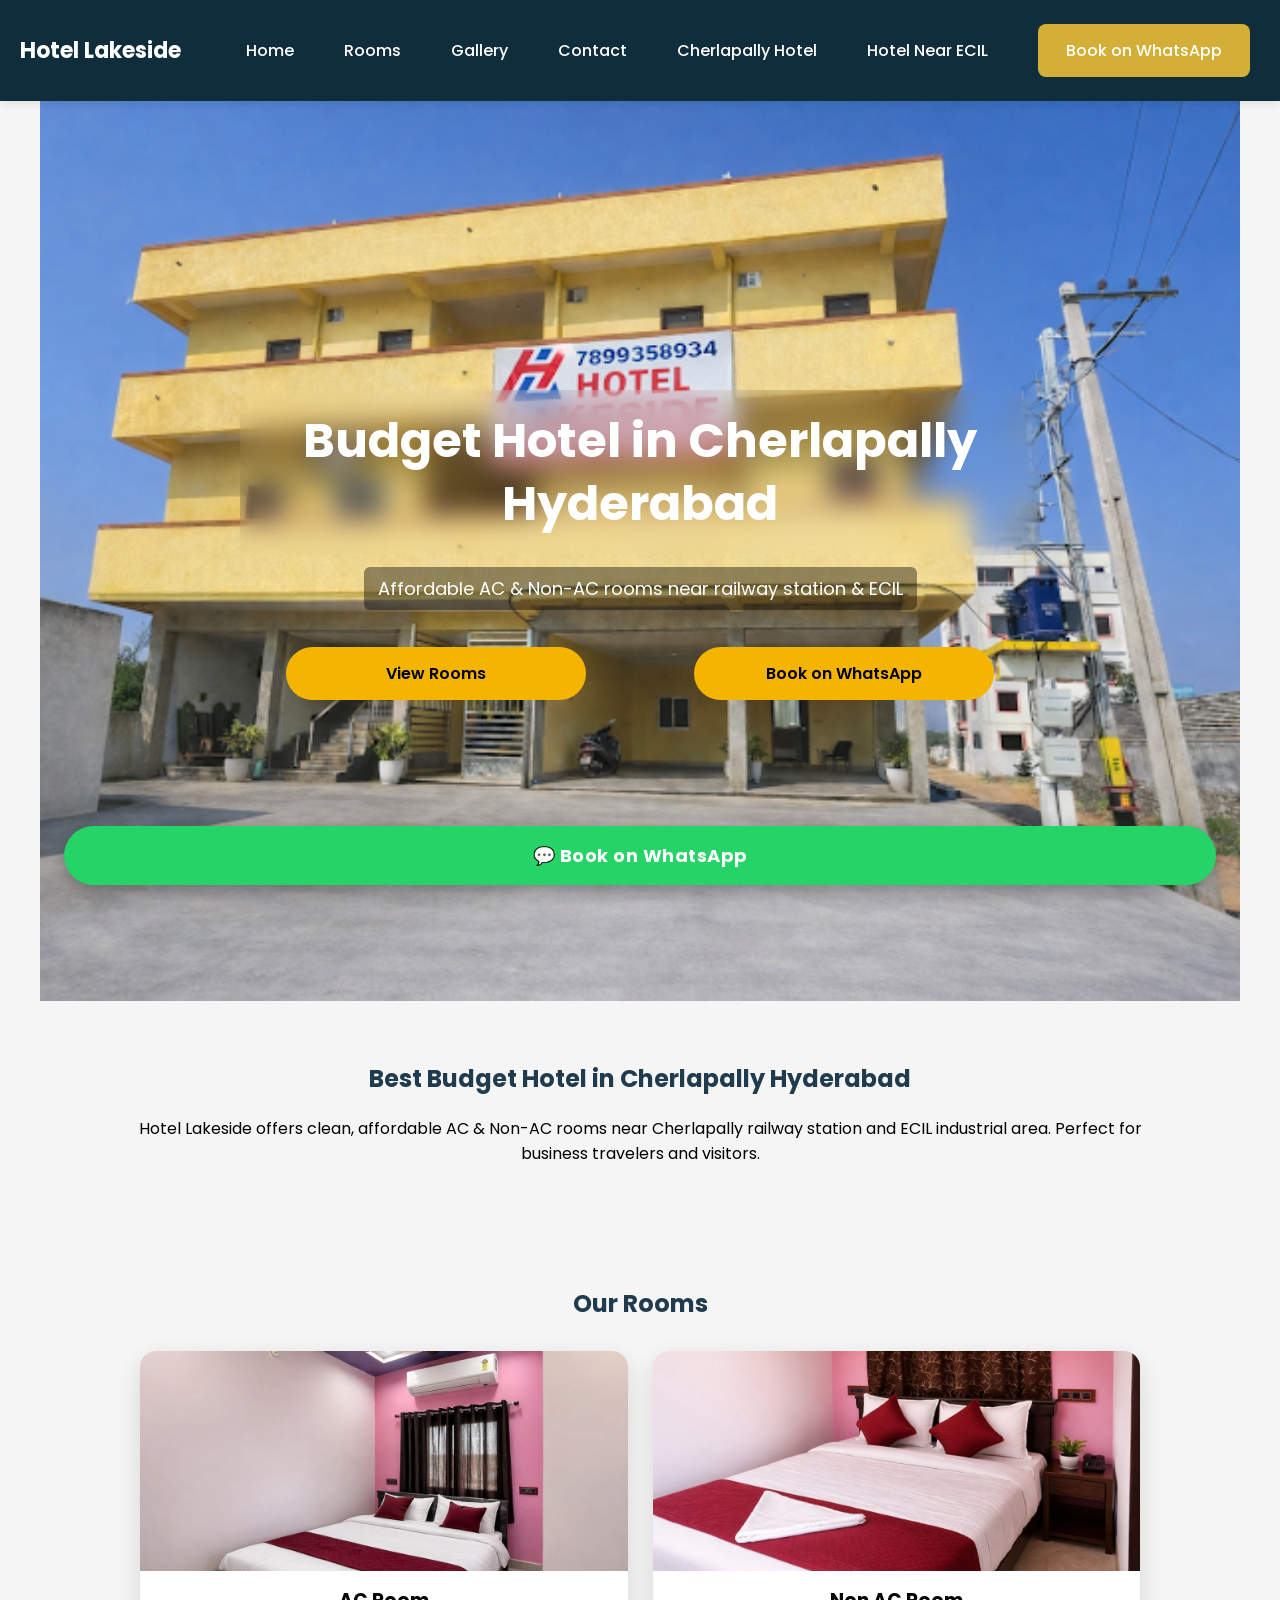
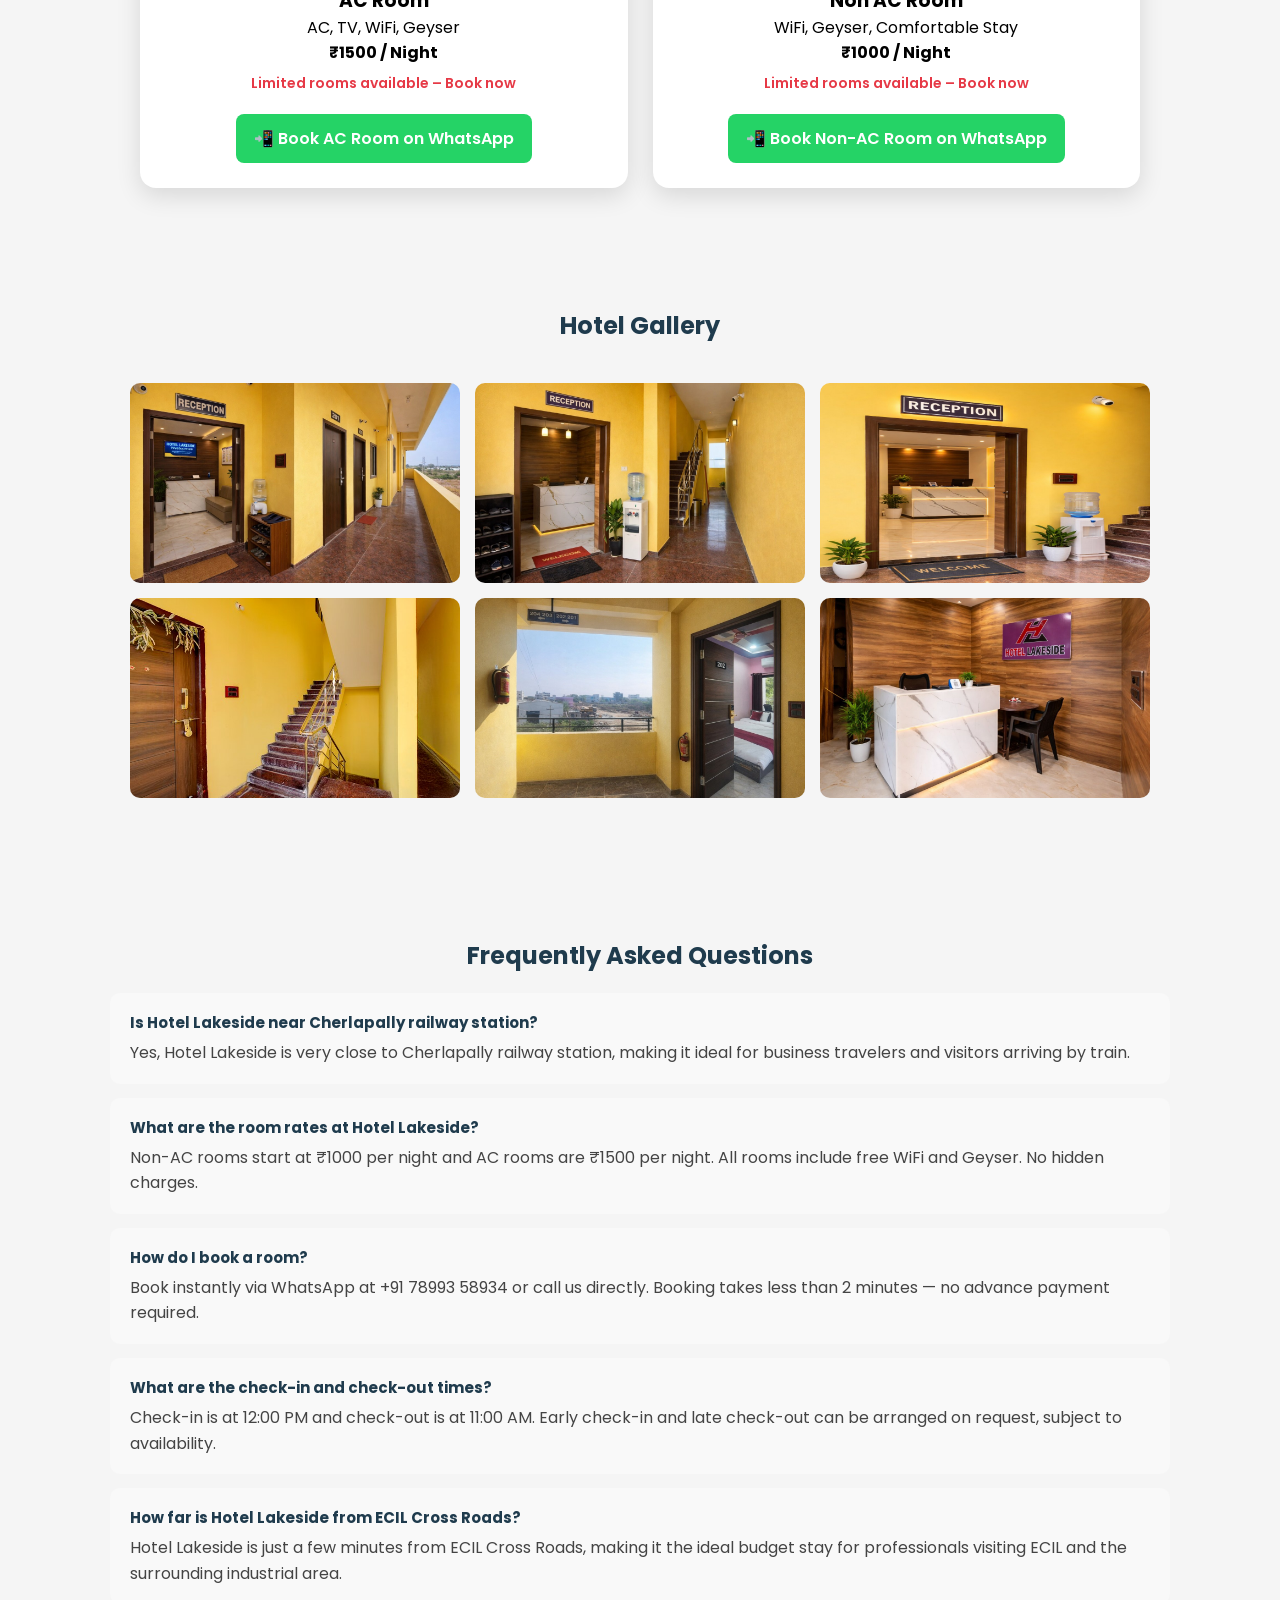
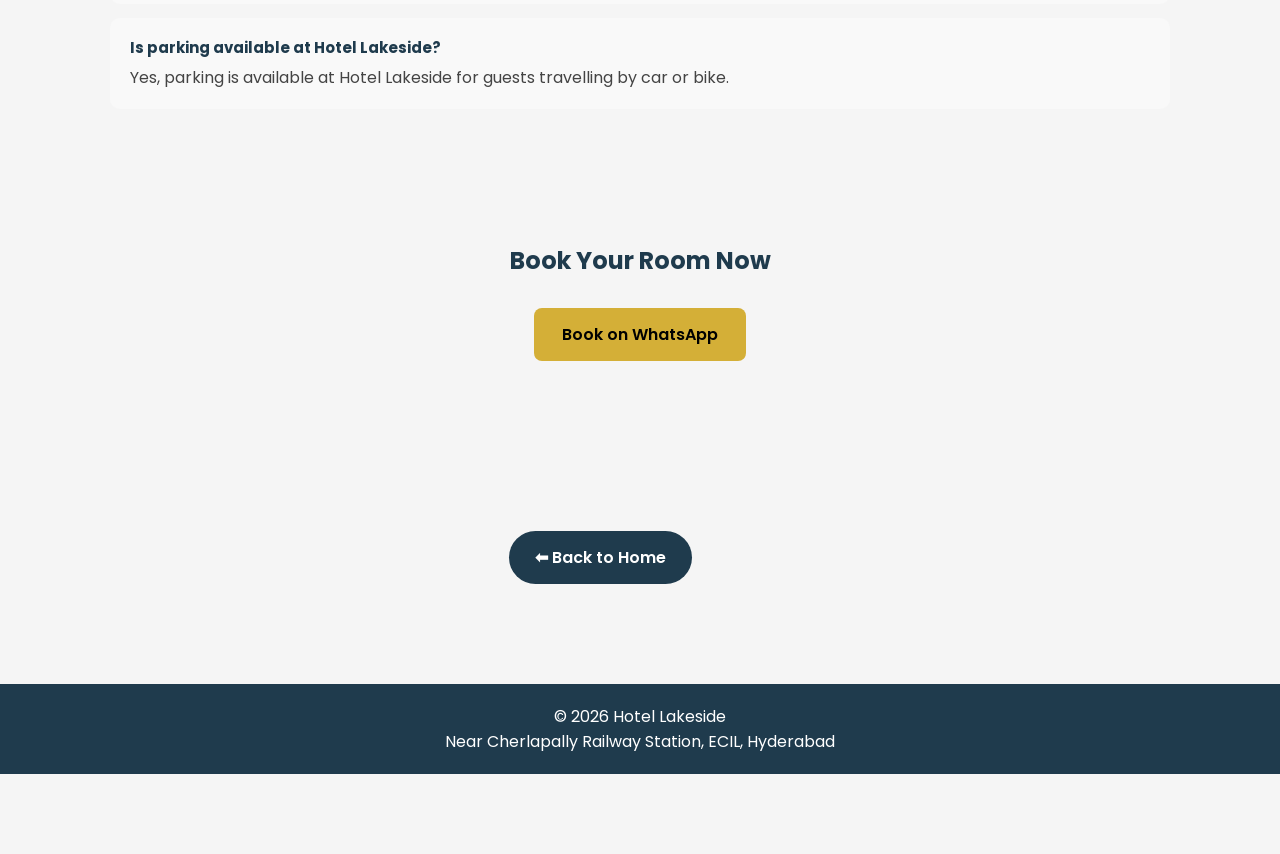
==== commit 9c3b1b59: "SEO fixes: alt text, canonical, schema, clean URLs, FAQ" ====
--- a/index.html
+++ b/index.html
@@ -1,306 +1,451 @@
-<!DOCTYPE html>
-<html lang="en">
-<head>
-
-<meta charset="UTF-8">
-<meta name="viewport" content="width=device-width, initial-scale=1.0">
-
-<title>Hotel Lakeside | Budget Hotel in Cherlapally Hyderabad</title>
-<meta name="description" content="Affordable budget hotel near Cherlapally railway station & ECIL Hyderabad. AC & Non-AC rooms available.">
-
-<link href="https://fonts.googleapis.com/css2?family=Poppins:wght@300;400;600;700&display=swap" rel="stylesheet">
-  <link rel="stylesheet" href="stylef500.css">
-
-<!-- Google Analytics -->
-<script async src="https://www.googletagmanager.com/gtag/js?id=G-DRRJJQRTXH"></script>
-<script>
-window.dataLayer = window.dataLayer || [];
-function gtag(){dataLayer.push(arguments);}
-gtag('js', new Date());
-gtag('config', 'G-DRRJJQRTXH');
-</script>
-  
-
-<style>
-
-/* FONT */
-body{
-font-family:'Poppins',sans-serif;
-margin:0;
-}
-
-/* HERO */
-.hero{
-position:relative;
-height:100vh;
-display:flex;
-align-items:center;
-justify-content:center;
-text-align:center;
-background:url('images/hotel-building-hd.jpg') center/cover no-repeat;
-}
-
-
-
-.hero-text{
-position:relative;
-color:white;
-max-width:700px;
-}
-
-.hero-text h1{
-font-size:48px;
-font-weight:700;
-margin-bottom:15px;
-}
-
-.hero-text p{
-font-size:18px;
-margin-bottom:25px;
-}
-
-/* BUTTONS */
-.hero-buttons{
-display:flex;
-gap:15px;
-justify-content:center;
-flex-wrap:wrap;
-}
-
-.btn{
-background:#d4af37;
-padding:14px 28px;
-border-radius:8px;
-text-decoration:none;
-font-weight:600;
-color:black;
-transition:0.3s;
-}
-
-.btn:hover{
-transform:translateY(-3px);
-box-shadow:0 6px 15px rgba(0,0,0,0.3);
-}
-
-/* SECTION */
-.section{
-padding:60px 20px;
-max-width:1100px;
-margin:auto;
-text-align:center;
-}
-
-.section h2{
-margin-bottom:20px;
-color:#1f3b4d;
-}
-
-/* ROOMS */
-.rooms{
-display:grid;
-grid-template-columns:repeat(auto-fit,minmax(280px,1fr));
-gap:25px;
-margin-top:30px;
-}
-
-.room{
-background:white;
-border-radius:12px;
-overflow:hidden;
-box-shadow:0 10px 25px rgba(0,0,0,0.15);
-}
-
-.room img{
-width:100%;
-height:220px;
-object-fit:cover;
-}
-
-.room-info{
-padding:15px;
-}
-
-/* GALLERY */
-.gallery{
-display:grid;
-grid-template-columns:repeat(auto-fit,minmax(250px,1fr));
-gap:15px;
-}
-
-.gallery img{
-width:100%;
-border-radius:10px;
-transition:0.3s;
-}
-
-.gallery img:hover{
-transform:scale(1.05);
-}
-
-/* FOOTER */
-footer{
-background:#1f3b4d;
-color:white;
-text-align:center;
-padding:20px;
-margin-top:40px;
-}
-
-</style>
-
-</head>
-
-<body>
-
-<!-- NAVBAR -->
-<header class="navbar">
-
-<div class="logo">Hotel Lakeside</div>
-
-<!-- HAMBURGER -->
-<div class="menu-toggle" onclick="toggleMenu()">☰</div>
-
-<div class="nav-right">
-
-<!-- MENU -->
-<div class="menu" id="mobileMenu">
-<a href="/">Home</a>
-<a href="/rooms">Rooms</a>
-<a href="/gallery">Gallery</a>
-<a href="/contact">Contact</a>
-<a href="/cherlapally-hotel.html">Cherlapally Hotel</a>
-<a href="/hotel-near-ecil.html">Hotel Near ECIL</a>
-
-<a href="https://wa.me/917899358934"
-onclick="gtag('event','click',{
-event_category:'booking',
-event_label:'navbar_button'
-})"
-class="btn">Book on WhatsApp</a>
-</div>
-
-</div>
-
-</header>
-
-<!-- HERO -->
-<section class="hero light-hero">
-  <div class="hero-content">
-    <h1>Budget Hotel in Cherlapally Hyderabad</h1>
-    <p>Affordable AC & Non-AC rooms near railway station & ECIL</p>
-
-    <div class="hero-buttons">
-      <a href="rooms.html" class="btn">View Rooms</a>
-      <a href="https://wa.me/917899358934"
-onclick="gtag('event','click',{
-event_category:'booking',
-event_label:'hero_button'
-})"
-class="btn">Book on WhatsApp</a>
-    </div>
-  </div>
-</section>
-
-<!-- ABOUT -->
-<section class="section">
-<h2>Best Budget Hotel in Cherlapally Hyderabad</h2>
-<p>Hotel Lakeside offers clean, affordable AC & Non-AC rooms near Cherlapally railway station and ECIL industrial area. Perfect for business travelers and visitors.</p>
-</section>
-
-<!-- ROOMS -->
-<section class="section">
-<h2>Our Rooms</h2>
-
-<div class="rooms">
-
-<div class="room">
-<img src="images/ac-room.jpg">
-<div class="room-info">
-<h3>AC Room</h3>
-<p>AC, TV, WiFi, Geyser</p>
-<p><b>₹1500 / Night</b></p>
-<p class="room-note">Limited rooms available – Book now</p>
-<a href="https://wa.me/917899358934"
-onclick="gtag('event','click',{
-event_category:'booking',
-event_label:'ac_room_button'
-});"
-class="btn">📲 Book AC Room on WhatsApp</a>
-</div>
-</div>
-
-<div class="room">
-<img src="images/non-ac-room.jpg">
-<div class="room-info">
-<h3>Non AC Room</h3>
-<p>WiFi, Geyser, Comfortable Stay</p>
-<p><b>₹1000 / Night</b></p>
-  <p class="room-note">Limited rooms available – Book now</p>
-<a href="https://wa.me/917899358934"
-onclick="gtag('event','click',{
-event_category:'booking',
-event_label:'nonac_room_button'
-});"
-class="btn">📲 Book Non-AC Room on WhatsApp</a>
-</div>
-</div>
-
-</div>
-</section>
-
-<!-- GALLERY -->
-<section class="section">
-<h2>Hotel Gallery</h2>
-
-<div class="gallery">
-<img src="images/reception-area.jpg">
-<img src="images/hotel-corridor.jpg">
-<img src="images/hotel-front.jpg">
-<img src="images/staircase.jpg">
-<img src="images/balcony-view.jpg">
-<img src="images/hotel-room.jpg">
-</div>
-</section>
-
-<!-- FAQ -->
-<section class="section">
-<h2>Frequently Asked Questions</h2>
-
-<p><b>Is hotel near Cherlapally railway station?</b><br>Yes, very close.</p>
-<p><b>Do you offer budget rooms?</b><br>Yes, starting ₹1000.</p>
-<p><b>How to book?</b><br>WhatsApp or call.</p>
-
-</section>
-
-<!-- CTA -->
-<section class="section">
-<h2>Book Your Room Now</h2>
-<a href="https://wa.me/917899358934"
-onclick="gtag('event','click',{
-event_category:'booking',
-event_label:'cta_button'
-})"
-class="btn">Book on WhatsApp</a>
-</section>
-  <section class="back-home">
-    <a href="index.html">⬅ Back to Home</a>
-</section>
-
-<!-- FOOTER -->
-<footer>
-© 2026 Hotel Lakeside<br>
-Near Cherlapally Railway Station, ECIL, Hyderabad
-</footer>
-<script>
-function toggleMenu(){
-document.getElementById("mobileMenu").classList.toggle("active");
-}
-</script>
-  <div class="whatsapp-sticky">
-  <a href="https://wa.me/917899358934" target="_blank">
-    💬 Book on WhatsApp
-  </a>
-</div>
-</body>
-  
-</html>
+<!DOCTYPE html>
+<html lang="en">
+<head>
+
+<meta charset="UTF-8">
+<meta name="viewport" content="width=device-width, initial-scale=1.0">
+
+<title>Hotel Lakeside | Budget Hotel in Cherlapally Hyderabad</title>
+<meta name="description" content="Budget hotel in Cherlapally Hyderabad near railway station & ECIL. AC rooms ₹1500/night, Non-AC ₹1000. Free WiFi, Geyser. Book directly on WhatsApp.">
+
+<!-- FIX 1: Canonical tag added -->
+<link rel="canonical" href="https://hotellakeside.co.in/" />
+
+<link href="https://fonts.googleapis.com/css2?family=Poppins:wght@300;400;600;700&display=swap" rel="stylesheet">
+<link rel="stylesheet" href="stylef500.css">
+
+<!-- Google Analytics -->
+<script async src="https://www.googletagmanager.com/gtag/js?id=G-DRRJJQRTXH"></script>
+<script>
+window.dataLayer = window.dataLayer || [];
+function gtag(){dataLayer.push(arguments);}
+gtag('js', new Date());
+gtag('config', 'G-DRRJJQRTXH');
+</script>
+
+<!-- FIX 2: Hotel Schema markup for Google rich results -->
+<script type="application/ld+json">
+{
+  "@context": "https://schema.org",
+  "@type": "Hotel",
+  "name": "Hotel Lakeside",
+  "description": "Affordable budget hotel near Cherlapally railway station and ECIL, Hyderabad. AC and Non-AC rooms available.",
+  "address": {
+    "@type": "PostalAddress",
+    "streetAddress": "12-8/296/A/1, Cherlapalli",
+    "addressLocality": "Hyderabad",
+    "addressRegion": "Telangana",
+    "postalCode": "501302",
+    "addressCountry": "IN"
+  },
+  "telephone": "+917899358934",
+  "priceRange": "₹₹",
+  "url": "https://hotellakeside.co.in",
+  "image": "https://hotellakeside.co.in/images/hotel-building-hd.jpg",
+  "starRating": {
+    "@type": "Rating",
+    "ratingValue": "3"
+  },
+  "amenityFeature": [
+    {"@type": "LocationFeatureSpecification", "name": "Free WiFi", "value": true},
+    {"@type": "LocationFeatureSpecification", "name": "Air conditioning", "value": true},
+    {"@type": "LocationFeatureSpecification", "name": "Geyser", "value": true}
+  ]
+}
+</script>
+
+<!-- FIX 3: FAQ Schema for Google rich results -->
+<script type="application/ld+json">
+{
+  "@context": "https://schema.org",
+  "@type": "FAQPage",
+  "mainEntity": [
+    {
+      "@type": "Question",
+      "name": "Is Hotel Lakeside near Cherlapally railway station?",
+      "acceptedAnswer": {
+        "@type": "Answer",
+        "text": "Yes, Hotel Lakeside is very close to Cherlapally railway station, making it ideal for business travelers and visitors arriving by train."
+      }
+    },
+    {
+      "@type": "Question",
+      "name": "What are the room rates at Hotel Lakeside Hyderabad?",
+      "acceptedAnswer": {
+        "@type": "Answer",
+        "text": "Non-AC rooms start at ₹1000 per night and AC rooms are ₹1500 per night. All rooms include free WiFi and Geyser."
+      }
+    },
+    {
+      "@type": "Question",
+      "name": "How do I book a room at Hotel Lakeside?",
+      "acceptedAnswer": {
+        "@type": "Answer",
+        "text": "You can book instantly via WhatsApp at +91 78993 58934 or call us directly. Booking takes less than 2 minutes."
+      }
+    },
+    {
+      "@type": "Question",
+      "name": "What is the check-in and check-out time?",
+      "acceptedAnswer": {
+        "@type": "Answer",
+        "text": "Check-in is at 12:00 PM and check-out is at 11:00 AM. Early check-in and late check-out can be arranged on request."
+      }
+    },
+    {
+      "@type": "Question",
+      "name": "How far is Hotel Lakeside from ECIL Cross Roads?",
+      "acceptedAnswer": {
+        "@type": "Answer",
+        "text": "Hotel Lakeside is just a few minutes from ECIL Cross Roads, making it the ideal budget stay for professionals visiting ECIL and the industrial area."
+      }
+    },
+    {
+      "@type": "Question",
+      "name": "Is parking available at Hotel Lakeside?",
+      "acceptedAnswer": {
+        "@type": "Answer",
+        "text": "Yes, parking is available at Hotel Lakeside for guests travelling by car or bike."
+      }
+    }
+  ]
+}
+</script>
+
+<style>
+
+/* FONT */
+body{
+font-family:'Poppins',sans-serif;
+margin:0;
+}
+
+/* HERO */
+.hero{
+position:relative;
+height:100vh;
+display:flex;
+align-items:center;
+justify-content:center;
+text-align:center;
+background:url('images/hotel-building-hd.jpg') center/cover no-repeat;
+}
+
+.hero-text{
+position:relative;
+color:white;
+max-width:700px;
+}
+
+.hero-text h1{
+font-size:48px;
+font-weight:700;
+margin-bottom:15px;
+}
+
+.hero-text p{
+font-size:18px;
+margin-bottom:25px;
+}
+
+/* BUTTONS */
+.hero-buttons{
+display:flex;
+gap:15px;
+justify-content:center;
+flex-wrap:wrap;
+}
+
+.btn{
+background:#d4af37;
+padding:14px 28px;
+border-radius:8px;
+text-decoration:none;
+font-weight:600;
+color:black;
+transition:0.3s;
+}
+
+.btn:hover{
+transform:translateY(-3px);
+box-shadow:0 6px 15px rgba(0,0,0,0.3);
+}
+
+/* SECTION */
+.section{
+padding:60px 20px;
+max-width:1100px;
+margin:auto;
+text-align:center;
+}
+
+.section h2{
+margin-bottom:20px;
+color:#1f3b4d;
+}
+
+/* ROOMS */
+.rooms{
+display:grid;
+grid-template-columns:repeat(auto-fit,minmax(280px,1fr));
+gap:25px;
+margin-top:30px;
+}
+
+.room{
+background:white;
+border-radius:12px;
+overflow:hidden;
+box-shadow:0 10px 25px rgba(0,0,0,0.15);
+}
+
+.room img{
+width:100%;
+height:220px;
+object-fit:cover;
+}
+
+.room-info{
+padding:15px;
+}
+
+/* GALLERY */
+.gallery{
+display:grid;
+grid-template-columns:repeat(auto-fit,minmax(250px,1fr));
+gap:15px;
+}
+
+.gallery img{
+width:100%;
+border-radius:10px;
+transition:0.3s;
+}
+
+.gallery img:hover{
+transform:scale(1.05);
+}
+
+/* FAQ */
+.faq-item{
+text-align:left;
+background:#f9f9f9;
+border-radius:10px;
+padding:18px 20px;
+margin-bottom:14px;
+}
+
+.faq-item b{
+display:block;
+color:#1f3b4d;
+margin-bottom:6px;
+font-size:15px;
+}
+
+.faq-item p{
+margin:0;
+color:#444;
+line-height:1.6;
+}
+
+/* FOOTER */
+footer{
+background:#1f3b4d;
+color:white;
+text-align:center;
+padding:20px;
+margin-top:40px;
+}
+
+</style>
+
+</head>
+
+<body>
+
+<!-- NAVBAR -->
+<header class="navbar">
+
+<div class="logo">Hotel Lakeside</div>
+
+<!-- HAMBURGER -->
+<div class="menu-toggle" onclick="toggleMenu()">☰</div>
+
+<div class="nav-right">
+
+<!-- MENU -->
+<!-- FIX 4: All .html links replaced with clean URLs -->
+<div class="menu" id="mobileMenu">
+<a href="/">Home</a>
+<a href="/rooms">Rooms</a>
+<a href="/gallery">Gallery</a>
+<a href="/contact">Contact</a>
+<a href="/cherlapally-hotel">Cherlapally Hotel</a>
+<a href="/hotel-near-ecil">Hotel Near ECIL</a>
+
+<a href="https://wa.me/917899358934"
+onclick="gtag('event','click',{
+event_category:'booking',
+event_label:'navbar_button'
+})"
+class="btn">Book on WhatsApp</a>
+</div>
+
+</div>
+
+</header>
+
+<!-- HERO -->
+<section class="hero light-hero">
+  <div class="hero-content">
+    <h1>Budget Hotel in Cherlapally Hyderabad</h1>
+    <p>Affordable AC & Non-AC rooms near railway station & ECIL</p>
+
+    <div class="hero-buttons">
+      <!-- FIX 5: rooms.html → /rooms -->
+      <a href="/rooms" class="btn">View Rooms</a>
+      <a href="https://wa.me/917899358934"
+onclick="gtag('event','click',{
+event_category:'booking',
+event_label:'hero_button'
+})"
+class="btn">Book on WhatsApp</a>
+    </div>
+  </div>
+</section>
+
+<!-- ABOUT -->
+<section class="section">
+<h2>Best Budget Hotel in Cherlapally Hyderabad</h2>
+<p>Hotel Lakeside offers clean, affordable AC & Non-AC rooms near Cherlapally railway station and ECIL industrial area. Perfect for business travelers and visitors.</p>
+</section>
+
+<!-- ROOMS -->
+<section class="section">
+<h2>Our Rooms</h2>
+
+<div class="rooms">
+
+<div class="room">
+<!-- FIX 6: alt text added to all images -->
+<img src="images/ac-room.jpg" alt="AC room at Hotel Lakeside Cherlapally Hyderabad - TV WiFi Geyser">
+<div class="room-info">
+<h3>AC Room</h3>
+<p>AC, TV, WiFi, Geyser</p>
+<p><b>₹1500 / Night</b></p>
+<p class="room-note">Limited rooms available – Book now</p>
+<a href="https://wa.me/917899358934"
+onclick="gtag('event','click',{
+event_category:'booking',
+event_label:'ac_room_button'
+});"
+class="btn">📲 Book AC Room on WhatsApp</a>
+</div>
+</div>
+
+<div class="room">
+<img src="images/non-ac-room.jpg" alt="Non-AC room at Hotel Lakeside Cherlapally Hyderabad - WiFi Geyser">
+<div class="room-info">
+<h3>Non AC Room</h3>
+<p>WiFi, Geyser, Comfortable Stay</p>
+<p><b>₹1000 / Night</b></p>
+<p class="room-note">Limited rooms available – Book now</p>
+<a href="https://wa.me/917899358934"
+onclick="gtag('event','click',{
+event_category:'booking',
+event_label:'nonac_room_button'
+});"
+class="btn">📲 Book Non-AC Room on WhatsApp</a>
+</div>
+</div>
+
+</div>
+</section>
+
+<!-- GALLERY -->
+<section class="section">
+<h2>Hotel Gallery</h2>
+
+<div class="gallery">
+<img src="images/reception-area.jpg" alt="Hotel Lakeside reception area Cherlapally Hyderabad">
+<img src="images/hotel-corridor.jpg" alt="Hotel corridor at Hotel Lakeside Hyderabad">
+<img src="images/hotel-front.jpg" alt="Hotel Lakeside building front view Cherlapally">
+<img src="images/staircase.jpg" alt="Staircase at Hotel Lakeside Hyderabad">
+<img src="images/balcony-view.jpg" alt="Balcony view at Hotel Lakeside Cherlapally">
+<img src="images/hotel-room.jpg" alt="Hotel room interior at Hotel Lakeside Hyderabad">
+</div>
+</section>
+
+<!-- FIX 7: Expanded FAQ section with 6 questions and proper styling -->
+<section class="section">
+<h2>Frequently Asked Questions</h2>
+
+<div class="faq-item">
+  <b>Is Hotel Lakeside near Cherlapally railway station?</b>
+  <p>Yes, Hotel Lakeside is very close to Cherlapally railway station, making it ideal for business travelers and visitors arriving by train.</p>
+</div>
+
+<div class="faq-item">
+  <b>What are the room rates at Hotel Lakeside?</b>
+  <p>Non-AC rooms start at ₹1000 per night and AC rooms are ₹1500 per night. All rooms include free WiFi and Geyser. No hidden charges.</p>
+</div>
+
+<div class="faq-item">
+  <b>How do I book a room?</b>
+  <p>Book instantly via WhatsApp at +91 78993 58934 or call us directly. Booking takes less than 2 minutes — no advance payment required.</p>
+</div>
+
+<div class="faq-item">
+  <b>What are the check-in and check-out times?</b>
+  <p>Check-in is at 12:00 PM and check-out is at 11:00 AM. Early check-in and late check-out can be arranged on request, subject to availability.</p>
+</div>
+
+<div class="faq-item">
+  <b>How far is Hotel Lakeside from ECIL Cross Roads?</b>
+  <p>Hotel Lakeside is just a few minutes from ECIL Cross Roads, making it the ideal budget stay for professionals visiting ECIL and the surrounding industrial area.</p>
+</div>
+
+<div class="faq-item">
+  <b>Is parking available at Hotel Lakeside?</b>
+  <p>Yes, parking is available at Hotel Lakeside for guests travelling by car or bike.</p>
+</div>
+
+</section>
+
+<!-- CTA -->
+<section class="section">
+<h2>Book Your Room Now</h2>
+<a href="https://wa.me/917899358934"
+onclick="gtag('event','click',{
+event_category:'booking',
+event_label:'cta_button'
+})"
+class="btn">Book on WhatsApp</a>
+</section>
+
+<!-- FIX 8: Back to home link fixed from index.html → / -->
+<section class="back-home">
+  <a href="/">⬅ Back to Home</a>
+</section>
+
+<!-- FOOTER -->
+<footer>
+© 2026 Hotel Lakeside<br>
+Near Cherlapally Railway Station, ECIL, Hyderabad
+</footer>
+
+<script>
+function toggleMenu(){
+document.getElementById("mobileMenu").classList.toggle("active");
+}
+</script>
+
+<div class="whatsapp-sticky">
+  <a href="https://wa.me/917899358934" target="_blank">
+    💬 Book on WhatsApp
+  </a>
+</div>
+
+</body>
+
+</html>
--- a/stylef500.css
+++ b/stylef500.css
@@ -939,4 +939,31 @@
 display:none;
 }
 }
-
+.back-home{
+text-align:center;
+margin:40px 0;
+}
+
+.back-home a{
+display:inline-block;
+background:#1f3b4d;
+color:white;
+padding:14px 26px;
+border-radius:30px;
+text-decoration:none;
+font-weight:600;
+transition:0.3s;
+}
+
+.back-home a:hover{
+background:#163041;
+transform:translateY(-2px);
+}
+@media(max-width:768px){
+.back-home a{
+width:80%;
+font-size:16px;
+padding:16px;
+}
+}
+
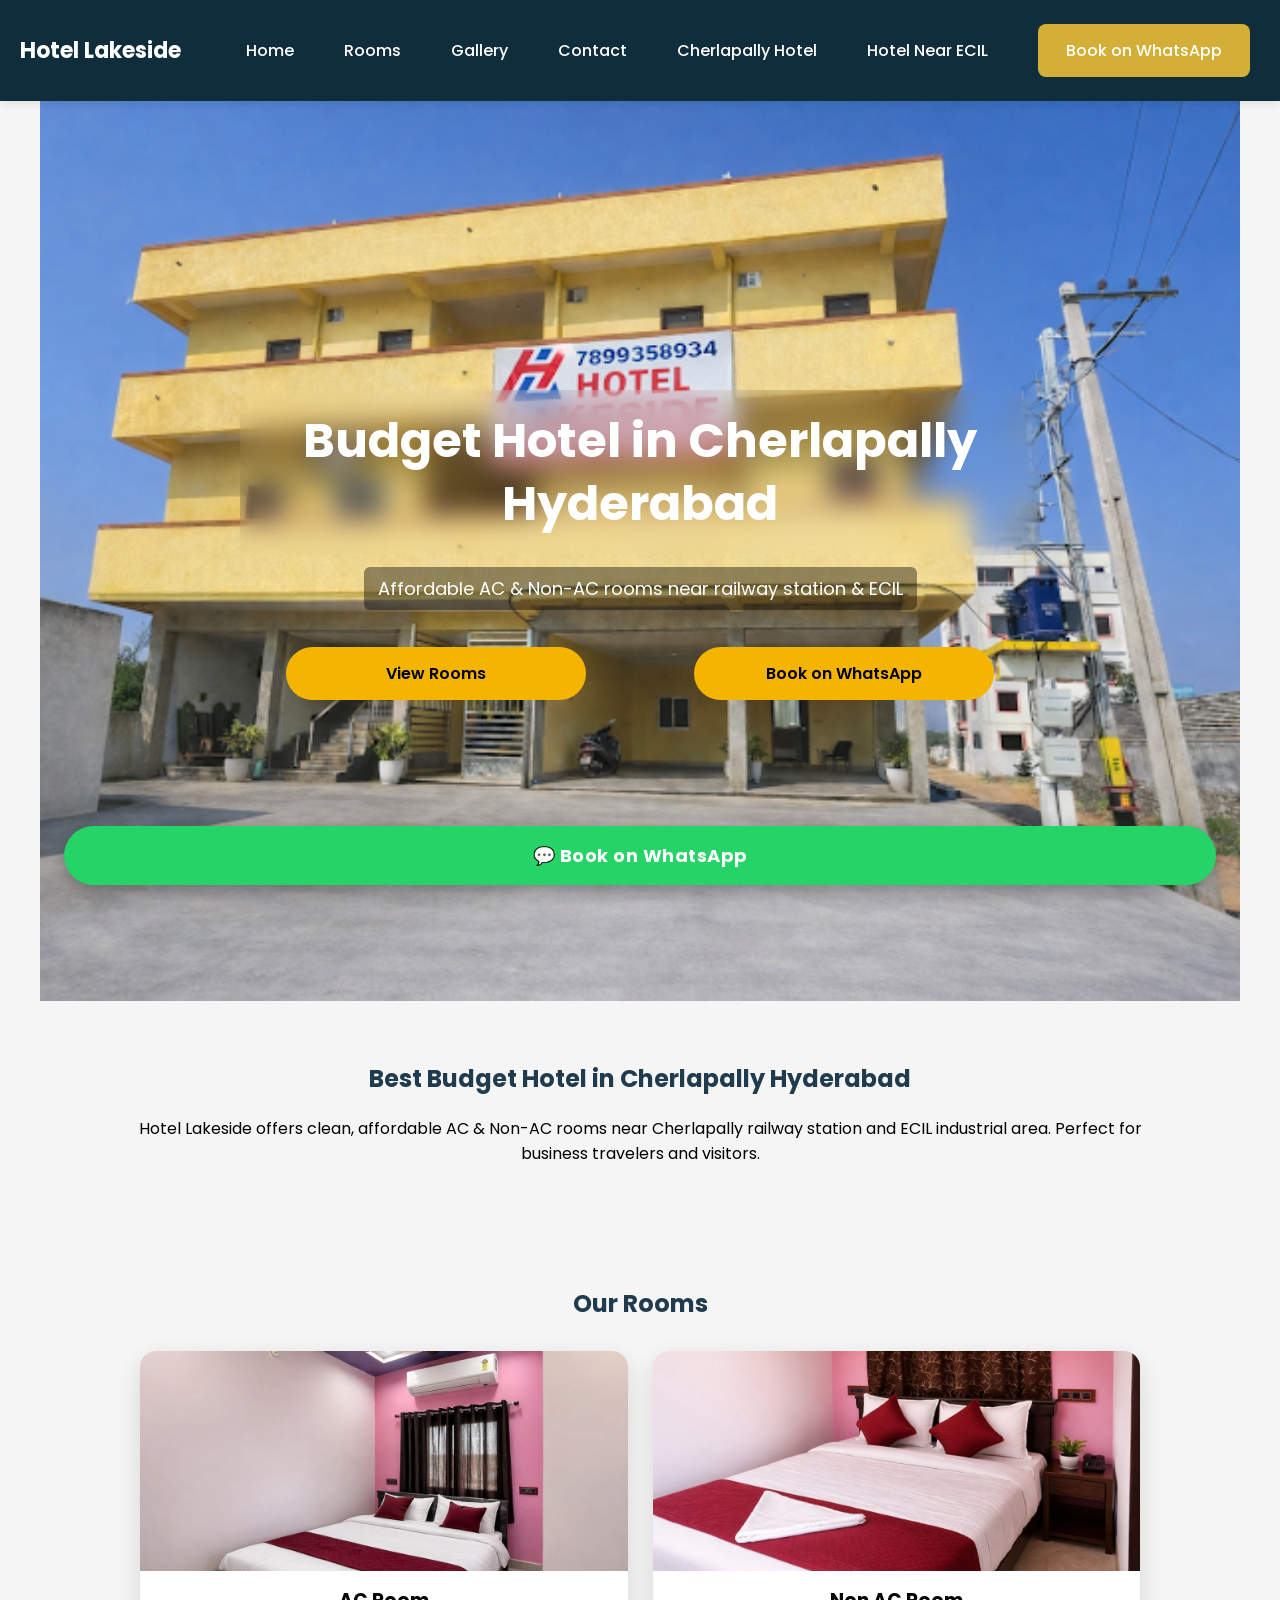
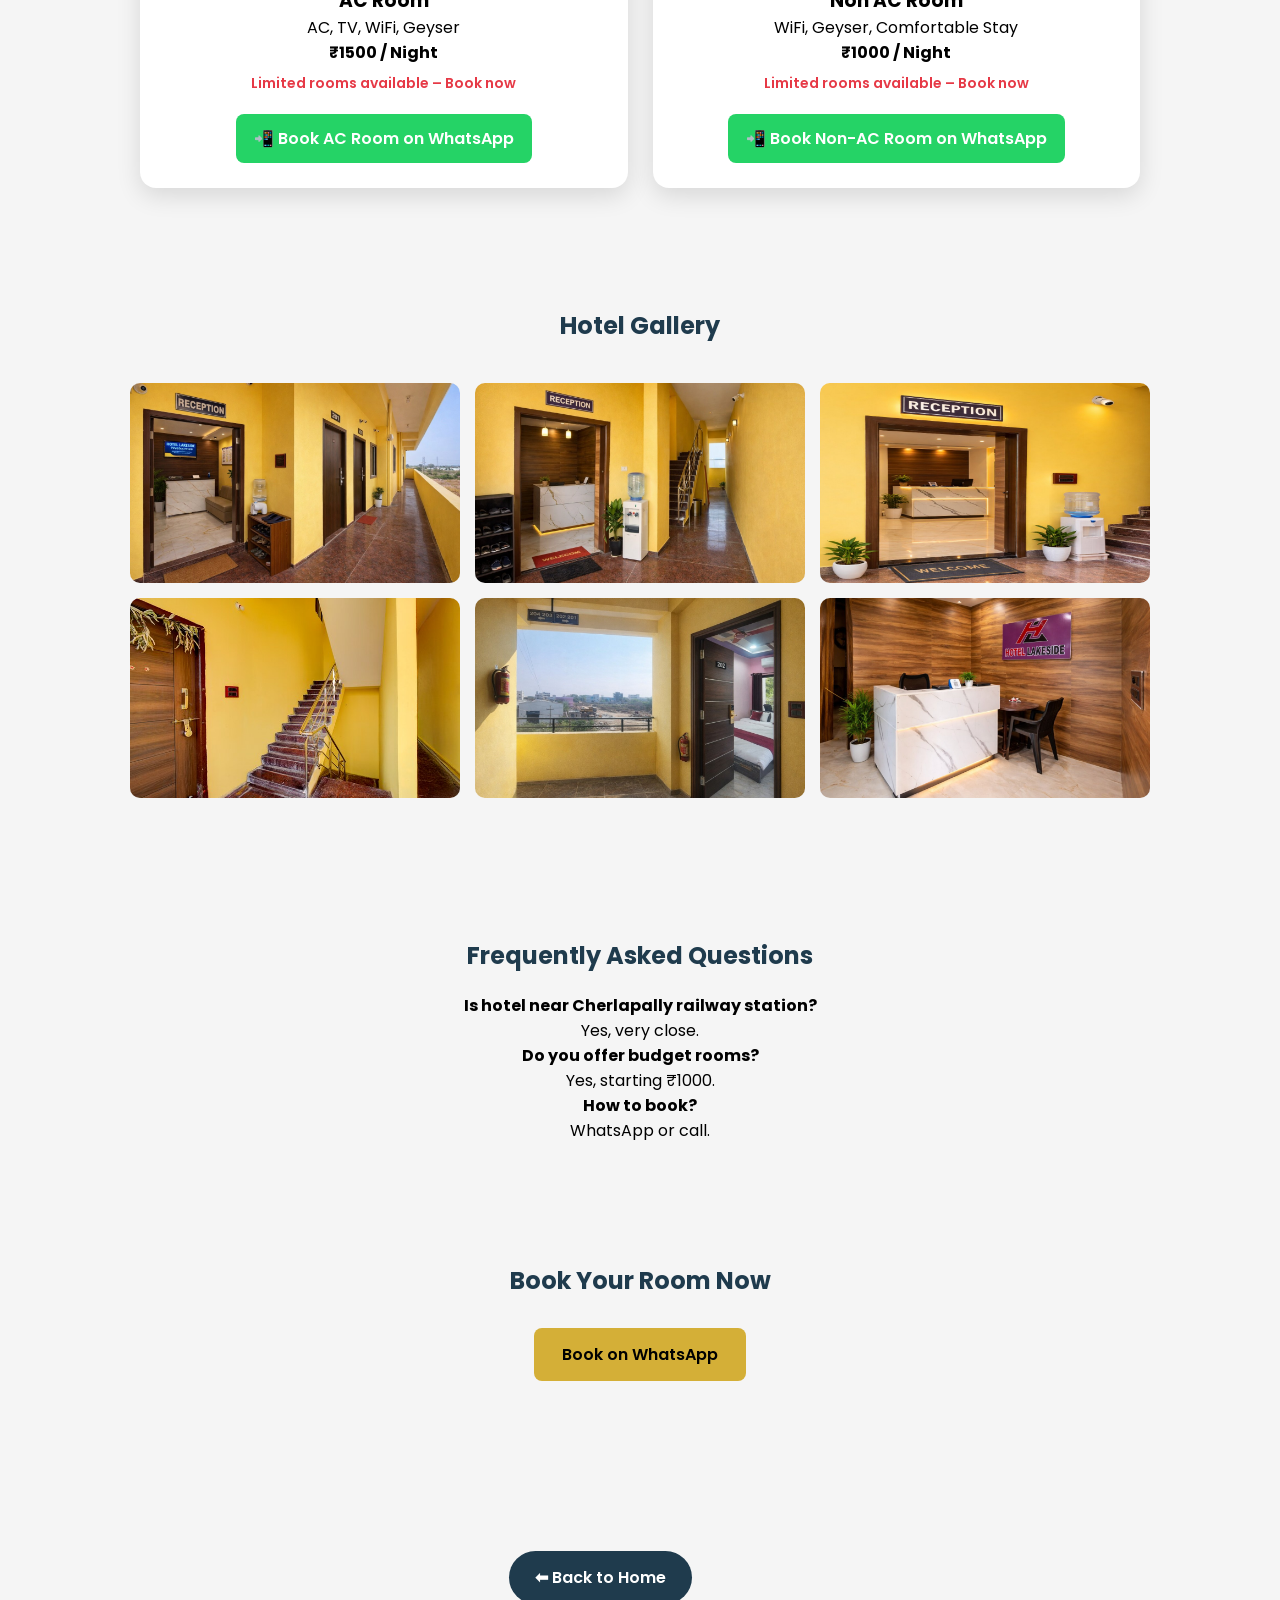
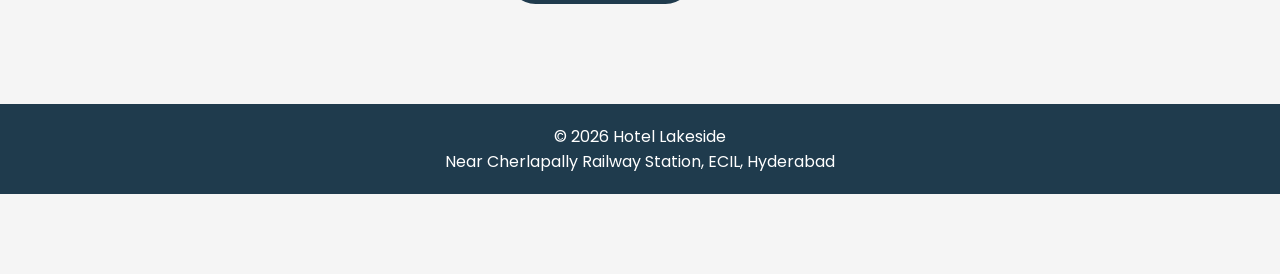
==== commit ecd4a17a: "SEO fixes: alt text, canonical, schema, clean URLs, FAQ" ====
--- a/index.html
+++ b/index.html
@@ -6,13 +6,10 @@
 <meta name="viewport" content="width=device-width, initial-scale=1.0">
 
 <title>Hotel Lakeside | Budget Hotel in Cherlapally Hyderabad</title>
-<meta name="description" content="Budget hotel in Cherlapally Hyderabad near railway station & ECIL. AC rooms ₹1500/night, Non-AC ₹1000. Free WiFi, Geyser. Book directly on WhatsApp.">
-
-<!-- FIX 1: Canonical tag added -->
-<link rel="canonical" href="https://hotellakeside.co.in/" />
+<meta name="description" content="Affordable budget hotel near Cherlapally railway station & ECIL Hyderabad. AC & Non-AC rooms available.">
 
 <link href="https://fonts.googleapis.com/css2?family=Poppins:wght@300;400;600;700&display=swap" rel="stylesheet">
-<link rel="stylesheet" href="stylef500.css">
+  <link rel="stylesheet" href="stylef500.css">
 
 <!-- Google Analytics -->
 <script async src="https://www.googletagmanager.com/gtag/js?id=G-DRRJJQRTXH"></script>
@@ -22,95 +19,7 @@
 gtag('js', new Date());
 gtag('config', 'G-DRRJJQRTXH');
 </script>
-
-<!-- FIX 2: Hotel Schema markup for Google rich results -->
-<script type="application/ld+json">
-{
-  "@context": "https://schema.org",
-  "@type": "Hotel",
-  "name": "Hotel Lakeside",
-  "description": "Affordable budget hotel near Cherlapally railway station and ECIL, Hyderabad. AC and Non-AC rooms available.",
-  "address": {
-    "@type": "PostalAddress",
-    "streetAddress": "12-8/296/A/1, Cherlapalli",
-    "addressLocality": "Hyderabad",
-    "addressRegion": "Telangana",
-    "postalCode": "501302",
-    "addressCountry": "IN"
-  },
-  "telephone": "+917899358934",
-  "priceRange": "₹₹",
-  "url": "https://hotellakeside.co.in",
-  "image": "https://hotellakeside.co.in/images/hotel-building-hd.jpg",
-  "starRating": {
-    "@type": "Rating",
-    "ratingValue": "3"
-  },
-  "amenityFeature": [
-    {"@type": "LocationFeatureSpecification", "name": "Free WiFi", "value": true},
-    {"@type": "LocationFeatureSpecification", "name": "Air conditioning", "value": true},
-    {"@type": "LocationFeatureSpecification", "name": "Geyser", "value": true}
-  ]
-}
-</script>
-
-<!-- FIX 3: FAQ Schema for Google rich results -->
-<script type="application/ld+json">
-{
-  "@context": "https://schema.org",
-  "@type": "FAQPage",
-  "mainEntity": [
-    {
-      "@type": "Question",
-      "name": "Is Hotel Lakeside near Cherlapally railway station?",
-      "acceptedAnswer": {
-        "@type": "Answer",
-        "text": "Yes, Hotel Lakeside is very close to Cherlapally railway station, making it ideal for business travelers and visitors arriving by train."
-      }
-    },
-    {
-      "@type": "Question",
-      "name": "What are the room rates at Hotel Lakeside Hyderabad?",
-      "acceptedAnswer": {
-        "@type": "Answer",
-        "text": "Non-AC rooms start at ₹1000 per night and AC rooms are ₹1500 per night. All rooms include free WiFi and Geyser."
-      }
-    },
-    {
-      "@type": "Question",
-      "name": "How do I book a room at Hotel Lakeside?",
-      "acceptedAnswer": {
-        "@type": "Answer",
-        "text": "You can book instantly via WhatsApp at +91 78993 58934 or call us directly. Booking takes less than 2 minutes."
-      }
-    },
-    {
-      "@type": "Question",
-      "name": "What is the check-in and check-out time?",
-      "acceptedAnswer": {
-        "@type": "Answer",
-        "text": "Check-in is at 12:00 PM and check-out is at 11:00 AM. Early check-in and late check-out can be arranged on request."
-      }
-    },
-    {
-      "@type": "Question",
-      "name": "How far is Hotel Lakeside from ECIL Cross Roads?",
-      "acceptedAnswer": {
-        "@type": "Answer",
-        "text": "Hotel Lakeside is just a few minutes from ECIL Cross Roads, making it the ideal budget stay for professionals visiting ECIL and the industrial area."
-      }
-    },
-    {
-      "@type": "Question",
-      "name": "Is parking available at Hotel Lakeside?",
-      "acceptedAnswer": {
-        "@type": "Answer",
-        "text": "Yes, parking is available at Hotel Lakeside for guests travelling by car or bike."
-      }
-    }
-  ]
-}
-</script>
+  
 
 <style>
 
@@ -131,6 +40,8 @@
 background:url('images/hotel-building-hd.jpg') center/cover no-repeat;
 }
 
+
+
 .hero-text{
 position:relative;
 color:white;
@@ -226,28 +137,6 @@
 transform:scale(1.05);
 }
 
-/* FAQ */
-.faq-item{
-text-align:left;
-background:#f9f9f9;
-border-radius:10px;
-padding:18px 20px;
-margin-bottom:14px;
-}
-
-.faq-item b{
-display:block;
-color:#1f3b4d;
-margin-bottom:6px;
-font-size:15px;
-}
-
-.faq-item p{
-margin:0;
-color:#444;
-line-height:1.6;
-}
-
 /* FOOTER */
 footer{
 background:#1f3b4d;
@@ -274,14 +163,13 @@
 <div class="nav-right">
 
 <!-- MENU -->
-<!-- FIX 4: All .html links replaced with clean URLs -->
 <div class="menu" id="mobileMenu">
 <a href="/">Home</a>
 <a href="/rooms">Rooms</a>
 <a href="/gallery">Gallery</a>
 <a href="/contact">Contact</a>
-<a href="/cherlapally-hotel">Cherlapally Hotel</a>
-<a href="/hotel-near-ecil">Hotel Near ECIL</a>
+<a href="/cherlapally-hotel.html">Cherlapally Hotel</a>
+<a href="/hotel-near-ecil.html">Hotel Near ECIL</a>
 
 <a href="https://wa.me/917899358934"
 onclick="gtag('event','click',{
@@ -302,8 +190,7 @@
     <p>Affordable AC & Non-AC rooms near railway station & ECIL</p>
 
     <div class="hero-buttons">
-      <!-- FIX 5: rooms.html → /rooms -->
-      <a href="/rooms" class="btn">View Rooms</a>
+      <a href="rooms.html" class="btn">View Rooms</a>
       <a href="https://wa.me/917899358934"
 onclick="gtag('event','click',{
 event_category:'booking',
@@ -327,8 +214,7 @@
 <div class="rooms">
 
 <div class="room">
-<!-- FIX 6: alt text added to all images -->
-<img src="images/ac-room.jpg" alt="AC room at Hotel Lakeside Cherlapally Hyderabad - TV WiFi Geyser">
+<img src="images/ac-room.jpg">
 <div class="room-info">
 <h3>AC Room</h3>
 <p>AC, TV, WiFi, Geyser</p>
@@ -344,12 +230,12 @@
 </div>
 
 <div class="room">
-<img src="images/non-ac-room.jpg" alt="Non-AC room at Hotel Lakeside Cherlapally Hyderabad - WiFi Geyser">
+<img src="images/non-ac-room.jpg">
 <div class="room-info">
 <h3>Non AC Room</h3>
 <p>WiFi, Geyser, Comfortable Stay</p>
 <p><b>₹1000 / Night</b></p>
-<p class="room-note">Limited rooms available – Book now</p>
+  <p class="room-note">Limited rooms available – Book now</p>
 <a href="https://wa.me/917899358934"
 onclick="gtag('event','click',{
 event_category:'booking',
@@ -367,48 +253,22 @@
 <h2>Hotel Gallery</h2>
 
 <div class="gallery">
-<img src="images/reception-area.jpg" alt="Hotel Lakeside reception area Cherlapally Hyderabad">
-<img src="images/hotel-corridor.jpg" alt="Hotel corridor at Hotel Lakeside Hyderabad">
-<img src="images/hotel-front.jpg" alt="Hotel Lakeside building front view Cherlapally">
-<img src="images/staircase.jpg" alt="Staircase at Hotel Lakeside Hyderabad">
-<img src="images/balcony-view.jpg" alt="Balcony view at Hotel Lakeside Cherlapally">
-<img src="images/hotel-room.jpg" alt="Hotel room interior at Hotel Lakeside Hyderabad">
-</div>
-</section>
-
-<!-- FIX 7: Expanded FAQ section with 6 questions and proper styling -->
+<img src="images/reception-area.jpg">
+<img src="images/hotel-corridor.jpg">
+<img src="images/hotel-front.jpg">
+<img src="images/staircase.jpg">
+<img src="images/balcony-view.jpg">
+<img src="images/hotel-room.jpg">
+</div>
+</section>
+
+<!-- FAQ -->
 <section class="section">
 <h2>Frequently Asked Questions</h2>
 
-<div class="faq-item">
-  <b>Is Hotel Lakeside near Cherlapally railway station?</b>
-  <p>Yes, Hotel Lakeside is very close to Cherlapally railway station, making it ideal for business travelers and visitors arriving by train.</p>
-</div>
-
-<div class="faq-item">
-  <b>What are the room rates at Hotel Lakeside?</b>
-  <p>Non-AC rooms start at ₹1000 per night and AC rooms are ₹1500 per night. All rooms include free WiFi and Geyser. No hidden charges.</p>
-</div>
-
-<div class="faq-item">
-  <b>How do I book a room?</b>
-  <p>Book instantly via WhatsApp at +91 78993 58934 or call us directly. Booking takes less than 2 minutes — no advance payment required.</p>
-</div>
-
-<div class="faq-item">
-  <b>What are the check-in and check-out times?</b>
-  <p>Check-in is at 12:00 PM and check-out is at 11:00 AM. Early check-in and late check-out can be arranged on request, subject to availability.</p>
-</div>
-
-<div class="faq-item">
-  <b>How far is Hotel Lakeside from ECIL Cross Roads?</b>
-  <p>Hotel Lakeside is just a few minutes from ECIL Cross Roads, making it the ideal budget stay for professionals visiting ECIL and the surrounding industrial area.</p>
-</div>
-
-<div class="faq-item">
-  <b>Is parking available at Hotel Lakeside?</b>
-  <p>Yes, parking is available at Hotel Lakeside for guests travelling by car or bike.</p>
-</div>
+<p><b>Is hotel near Cherlapally railway station?</b><br>Yes, very close.</p>
+<p><b>Do you offer budget rooms?</b><br>Yes, starting ₹1000.</p>
+<p><b>How to book?</b><br>WhatsApp or call.</p>
 
 </section>
 
@@ -422,10 +282,8 @@
 })"
 class="btn">Book on WhatsApp</a>
 </section>
-
-<!-- FIX 8: Back to home link fixed from index.html → / -->
-<section class="back-home">
-  <a href="/">⬅ Back to Home</a>
+  <section class="back-home">
+    <a href="index.html">⬅ Back to Home</a>
 </section>
 
 <!-- FOOTER -->
@@ -433,19 +291,16 @@
 © 2026 Hotel Lakeside<br>
 Near Cherlapally Railway Station, ECIL, Hyderabad
 </footer>
-
 <script>
 function toggleMenu(){
 document.getElementById("mobileMenu").classList.toggle("active");
 }
 </script>
-
-<div class="whatsapp-sticky">
+  <div class="whatsapp-sticky">
   <a href="https://wa.me/917899358934" target="_blank">
     💬 Book on WhatsApp
   </a>
 </div>
-
 </body>
-
+  
 </html>
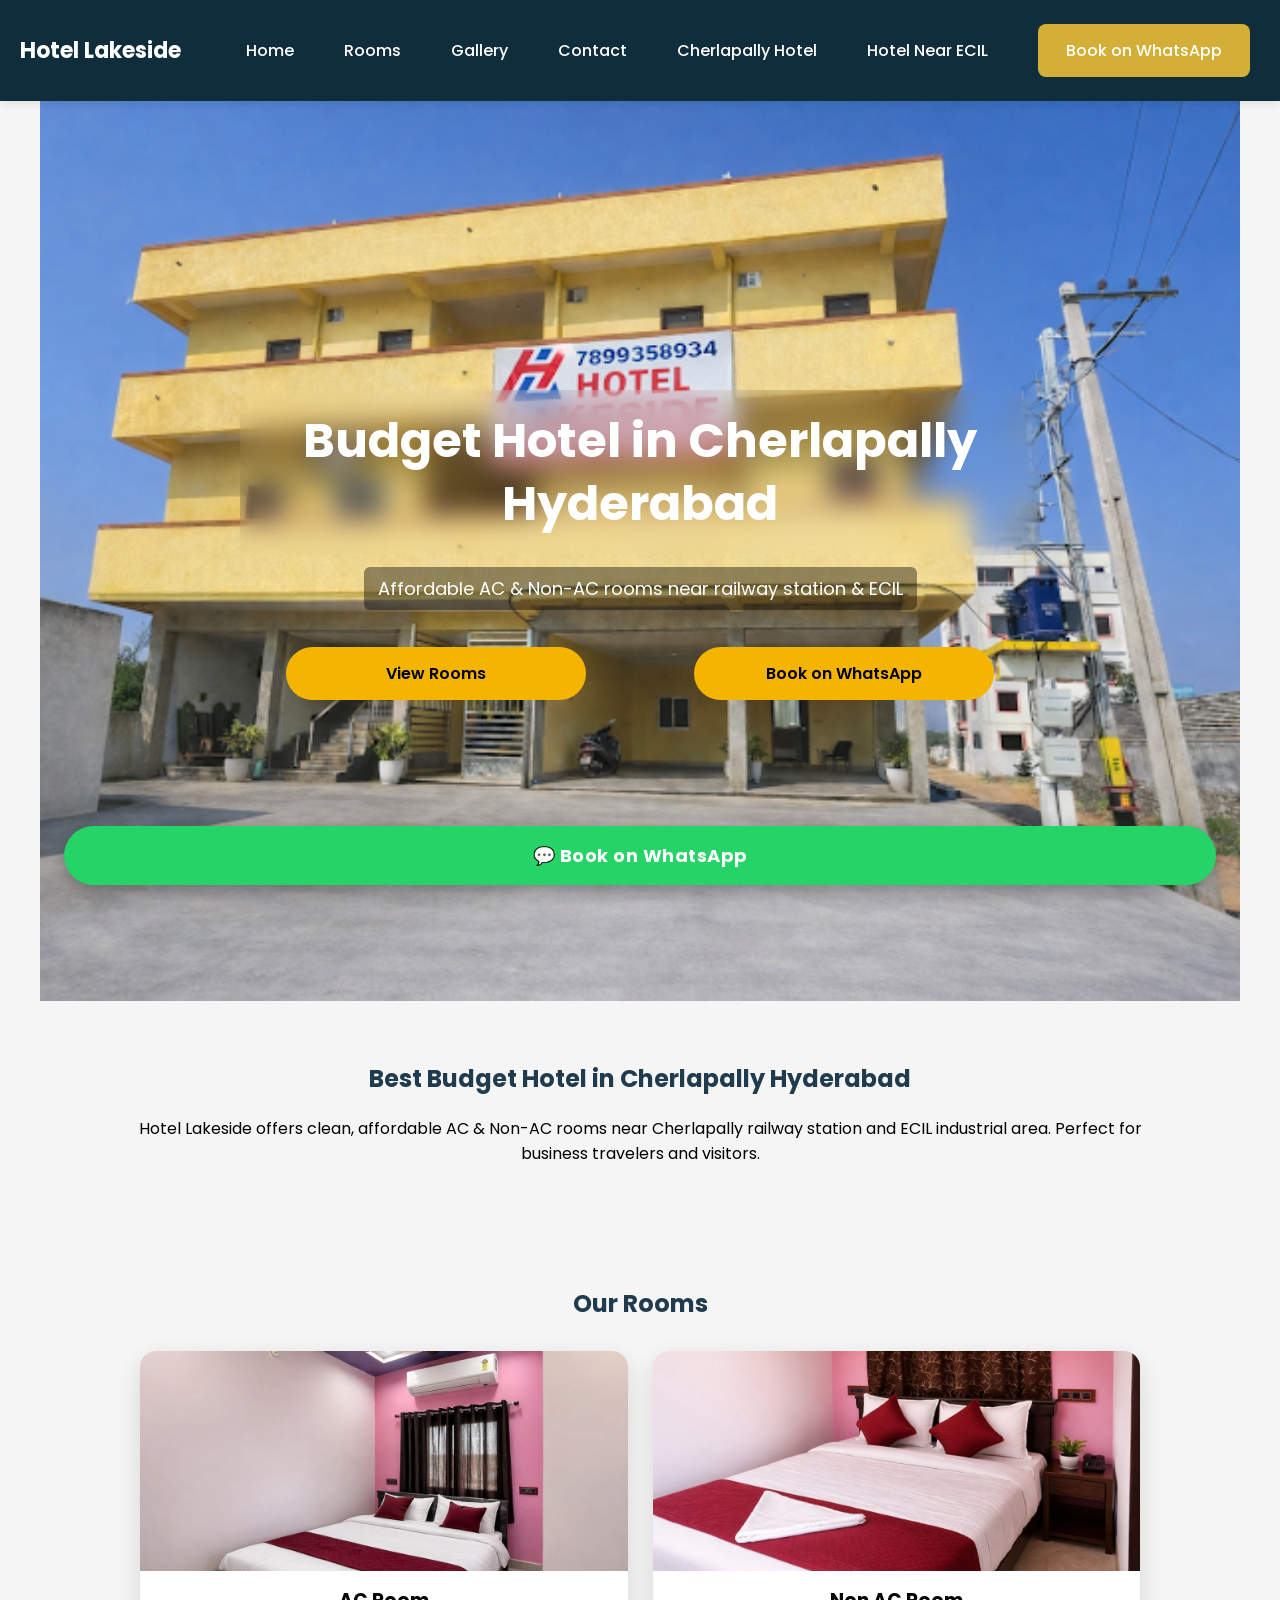
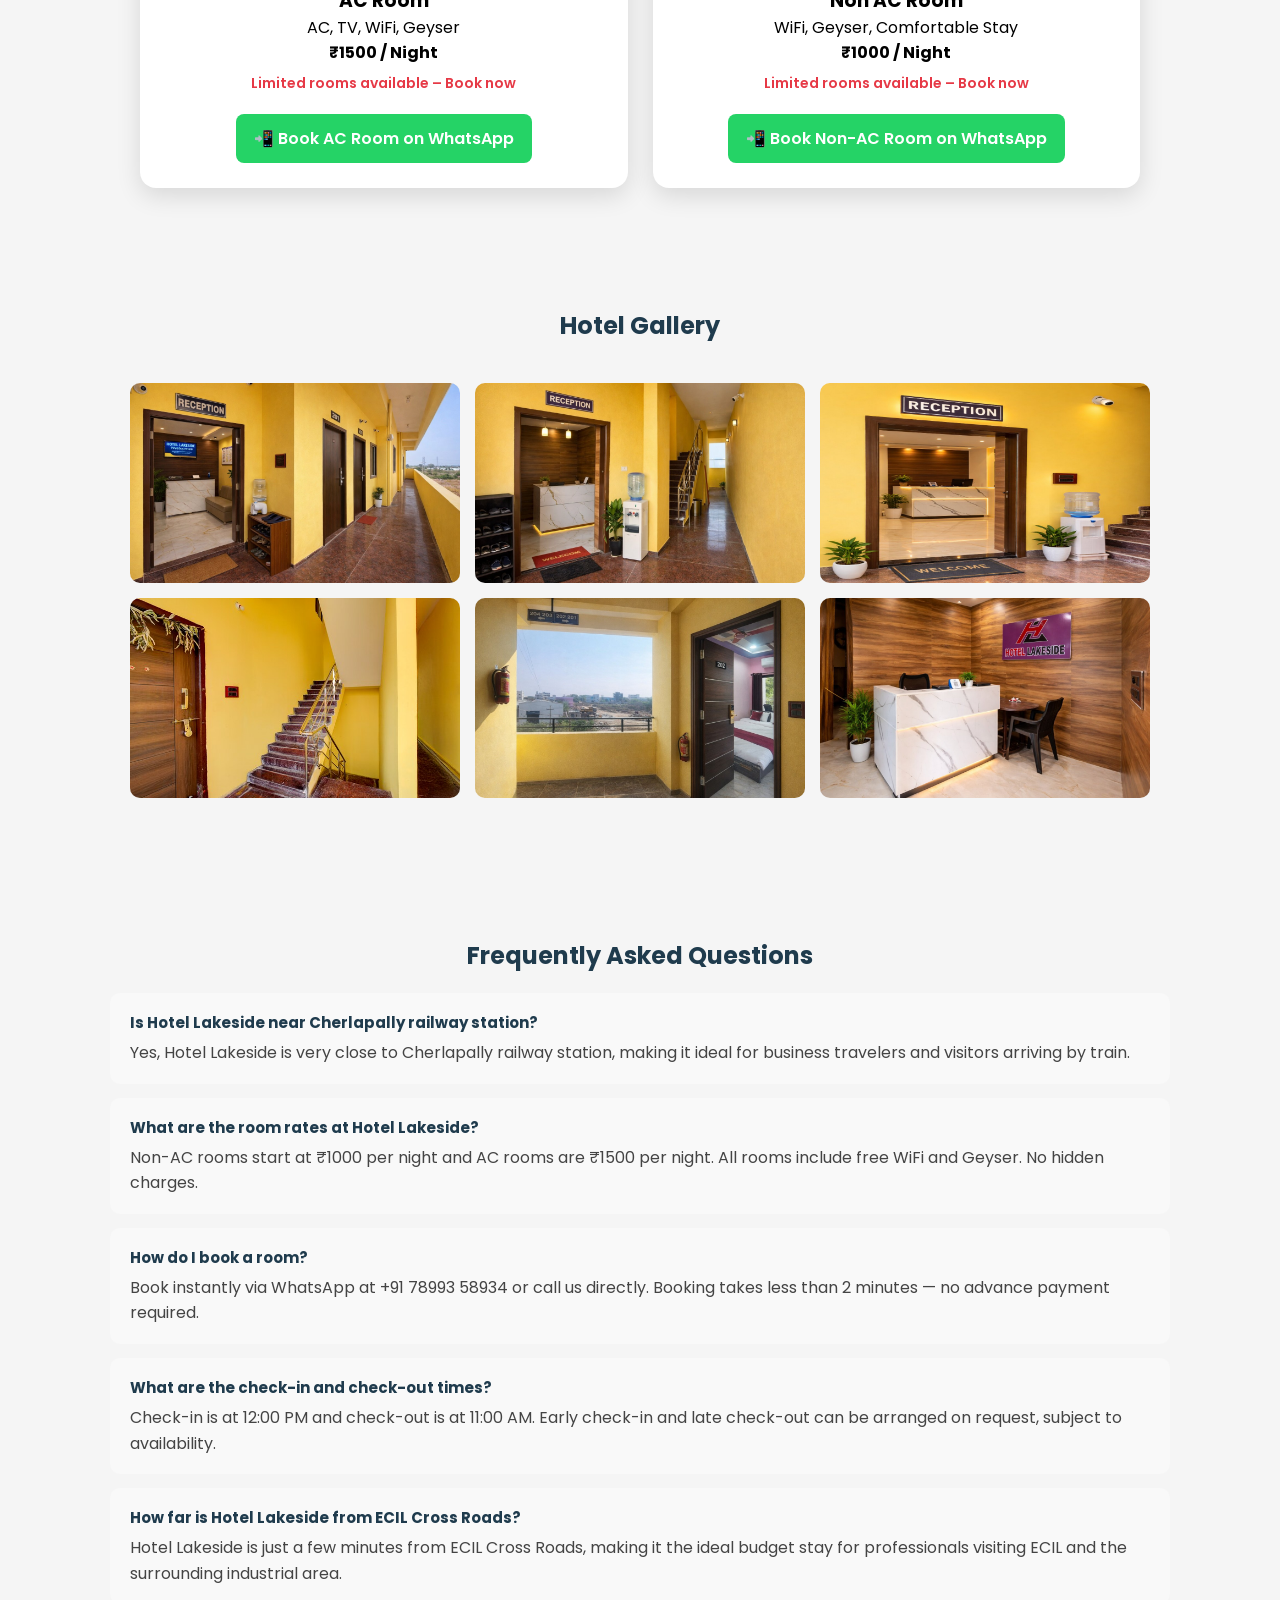
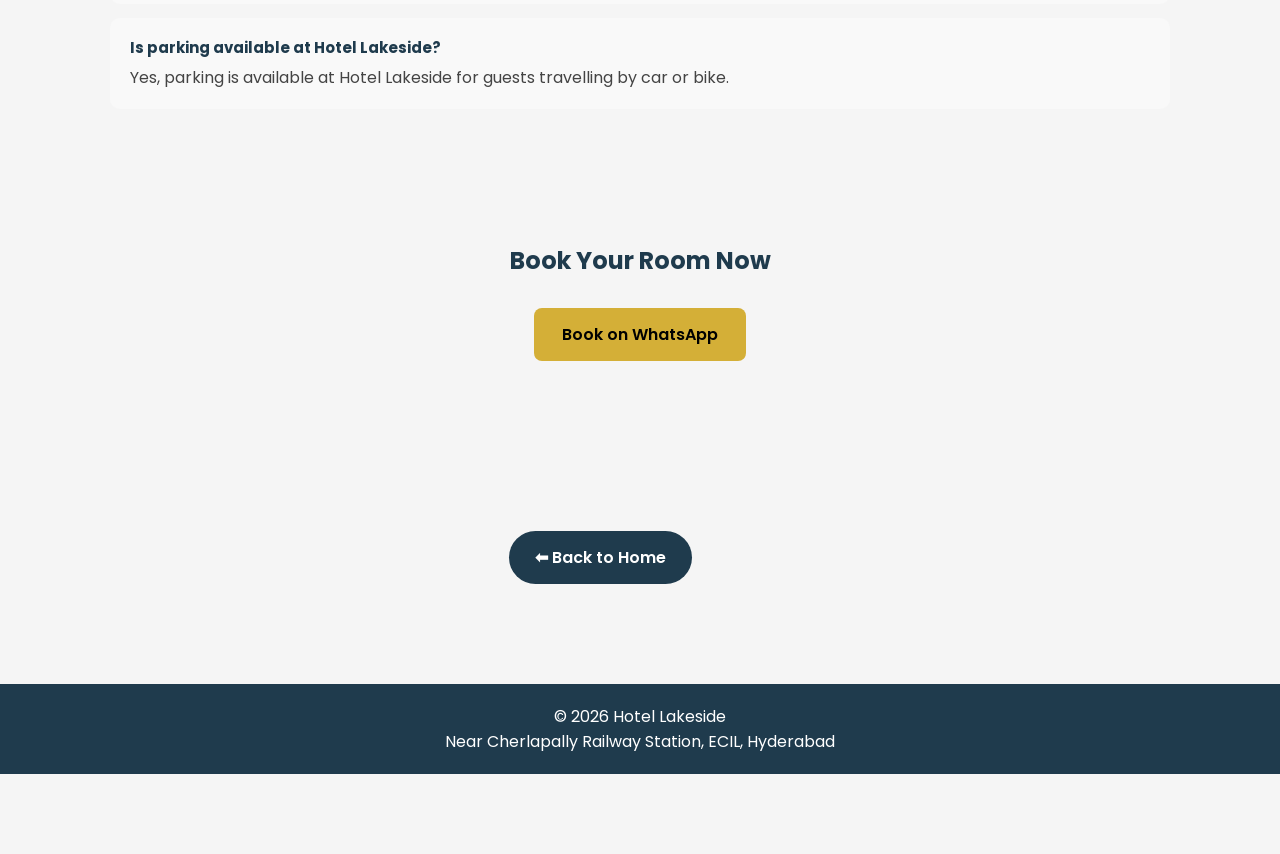
==== commit ff1539e3: "Force correct SEO index.html" ====
--- a/index.html
+++ b/index.html
@@ -6,10 +6,13 @@
 <meta name="viewport" content="width=device-width, initial-scale=1.0">
 
 <title>Hotel Lakeside | Budget Hotel in Cherlapally Hyderabad</title>
-<meta name="description" content="Affordable budget hotel near Cherlapally railway station & ECIL Hyderabad. AC & Non-AC rooms available.">
+<meta name="description" content="Budget hotel in Cherlapally Hyderabad near railway station & ECIL. AC rooms ₹1500/night, Non-AC ₹1000. Free WiFi, Geyser. Book directly on WhatsApp.">
+
+<!-- FIX 1: Canonical tag added -->
+<link rel="canonical" href="https://hotellakeside.co.in/" />
 
 <link href="https://fonts.googleapis.com/css2?family=Poppins:wght@300;400;600;700&display=swap" rel="stylesheet">
-  <link rel="stylesheet" href="stylef500.css">
+<link rel="stylesheet" href="stylef500.css">
 
 <!-- Google Analytics -->
 <script async src="https://www.googletagmanager.com/gtag/js?id=G-DRRJJQRTXH"></script>
@@ -19,7 +22,95 @@
 gtag('js', new Date());
 gtag('config', 'G-DRRJJQRTXH');
 </script>
-  
+
+<!-- FIX 2: Hotel Schema markup for Google rich results -->
+<script type="application/ld+json">
+{
+  "@context": "https://schema.org",
+  "@type": "Hotel",
+  "name": "Hotel Lakeside",
+  "description": "Affordable budget hotel near Cherlapally railway station and ECIL, Hyderabad. AC and Non-AC rooms available.",
+  "address": {
+    "@type": "PostalAddress",
+    "streetAddress": "12-8/296/A/1, Cherlapalli",
+    "addressLocality": "Hyderabad",
+    "addressRegion": "Telangana",
+    "postalCode": "501302",
+    "addressCountry": "IN"
+  },
+  "telephone": "+917899358934",
+  "priceRange": "₹₹",
+  "url": "https://hotellakeside.co.in",
+  "image": "https://hotellakeside.co.in/images/hotel-building-hd.jpg",
+  "starRating": {
+    "@type": "Rating",
+    "ratingValue": "3"
+  },
+  "amenityFeature": [
+    {"@type": "LocationFeatureSpecification", "name": "Free WiFi", "value": true},
+    {"@type": "LocationFeatureSpecification", "name": "Air conditioning", "value": true},
+    {"@type": "LocationFeatureSpecification", "name": "Geyser", "value": true}
+  ]
+}
+</script>
+
+<!-- FIX 3: FAQ Schema for Google rich results -->
+<script type="application/ld+json">
+{
+  "@context": "https://schema.org",
+  "@type": "FAQPage",
+  "mainEntity": [
+    {
+      "@type": "Question",
+      "name": "Is Hotel Lakeside near Cherlapally railway station?",
+      "acceptedAnswer": {
+        "@type": "Answer",
+        "text": "Yes, Hotel Lakeside is very close to Cherlapally railway station, making it ideal for business travelers and visitors arriving by train."
+      }
+    },
+    {
+      "@type": "Question",
+      "name": "What are the room rates at Hotel Lakeside Hyderabad?",
+      "acceptedAnswer": {
+        "@type": "Answer",
+        "text": "Non-AC rooms start at ₹1000 per night and AC rooms are ₹1500 per night. All rooms include free WiFi and Geyser."
+      }
+    },
+    {
+      "@type": "Question",
+      "name": "How do I book a room at Hotel Lakeside?",
+      "acceptedAnswer": {
+        "@type": "Answer",
+        "text": "You can book instantly via WhatsApp at +91 78993 58934 or call us directly. Booking takes less than 2 minutes."
+      }
+    },
+    {
+      "@type": "Question",
+      "name": "What is the check-in and check-out time?",
+      "acceptedAnswer": {
+        "@type": "Answer",
+        "text": "Check-in is at 12:00 PM and check-out is at 11:00 AM. Early check-in and late check-out can be arranged on request."
+      }
+    },
+    {
+      "@type": "Question",
+      "name": "How far is Hotel Lakeside from ECIL Cross Roads?",
+      "acceptedAnswer": {
+        "@type": "Answer",
+        "text": "Hotel Lakeside is just a few minutes from ECIL Cross Roads, making it the ideal budget stay for professionals visiting ECIL and the industrial area."
+      }
+    },
+    {
+      "@type": "Question",
+      "name": "Is parking available at Hotel Lakeside?",
+      "acceptedAnswer": {
+        "@type": "Answer",
+        "text": "Yes, parking is available at Hotel Lakeside for guests travelling by car or bike."
+      }
+    }
+  ]
+}
+</script>
 
 <style>
 
@@ -40,8 +131,6 @@
 background:url('images/hotel-building-hd.jpg') center/cover no-repeat;
 }
 
-
-
 .hero-text{
 position:relative;
 color:white;
@@ -137,6 +226,28 @@
 transform:scale(1.05);
 }
 
+/* FAQ */
+.faq-item{
+text-align:left;
+background:#f9f9f9;
+border-radius:10px;
+padding:18px 20px;
+margin-bottom:14px;
+}
+
+.faq-item b{
+display:block;
+color:#1f3b4d;
+margin-bottom:6px;
+font-size:15px;
+}
+
+.faq-item p{
+margin:0;
+color:#444;
+line-height:1.6;
+}
+
 /* FOOTER */
 footer{
 background:#1f3b4d;
@@ -163,13 +274,14 @@
 <div class="nav-right">
 
 <!-- MENU -->
+<!-- FIX 4: All .html links replaced with clean URLs -->
 <div class="menu" id="mobileMenu">
 <a href="/">Home</a>
 <a href="/rooms">Rooms</a>
 <a href="/gallery">Gallery</a>
 <a href="/contact">Contact</a>
-<a href="/cherlapally-hotel.html">Cherlapally Hotel</a>
-<a href="/hotel-near-ecil.html">Hotel Near ECIL</a>
+<a href="/cherlapally-hotel">Cherlapally Hotel</a>
+<a href="/hotel-near-ecil">Hotel Near ECIL</a>
 
 <a href="https://wa.me/917899358934"
 onclick="gtag('event','click',{
@@ -190,7 +302,8 @@
     <p>Affordable AC & Non-AC rooms near railway station & ECIL</p>
 
     <div class="hero-buttons">
-      <a href="rooms.html" class="btn">View Rooms</a>
+      <!-- FIX 5: rooms.html → /rooms -->
+      <a href="/rooms" class="btn">View Rooms</a>
       <a href="https://wa.me/917899358934"
 onclick="gtag('event','click',{
 event_category:'booking',
@@ -214,7 +327,8 @@
 <div class="rooms">
 
 <div class="room">
-<img src="images/ac-room.jpg">
+<!-- FIX 6: alt text added to all images -->
+<img src="images/ac-room.jpg" alt="AC room at Hotel Lakeside Cherlapally Hyderabad - TV WiFi Geyser">
 <div class="room-info">
 <h3>AC Room</h3>
 <p>AC, TV, WiFi, Geyser</p>
@@ -230,12 +344,12 @@
 </div>
 
 <div class="room">
-<img src="images/non-ac-room.jpg">
+<img src="images/non-ac-room.jpg" alt="Non-AC room at Hotel Lakeside Cherlapally Hyderabad - WiFi Geyser">
 <div class="room-info">
 <h3>Non AC Room</h3>
 <p>WiFi, Geyser, Comfortable Stay</p>
 <p><b>₹1000 / Night</b></p>
-  <p class="room-note">Limited rooms available – Book now</p>
+<p class="room-note">Limited rooms available – Book now</p>
 <a href="https://wa.me/917899358934"
 onclick="gtag('event','click',{
 event_category:'booking',
@@ -253,22 +367,48 @@
 <h2>Hotel Gallery</h2>
 
 <div class="gallery">
-<img src="images/reception-area.jpg">
-<img src="images/hotel-corridor.jpg">
-<img src="images/hotel-front.jpg">
-<img src="images/staircase.jpg">
-<img src="images/balcony-view.jpg">
-<img src="images/hotel-room.jpg">
-</div>
-</section>
-
-<!-- FAQ -->
+<img src="images/reception-area.jpg" alt="Hotel Lakeside reception area Cherlapally Hyderabad">
+<img src="images/hotel-corridor.jpg" alt="Hotel corridor at Hotel Lakeside Hyderabad">
+<img src="images/hotel-front.jpg" alt="Hotel Lakeside building front view Cherlapally">
+<img src="images/staircase.jpg" alt="Staircase at Hotel Lakeside Hyderabad">
+<img src="images/balcony-view.jpg" alt="Balcony view at Hotel Lakeside Cherlapally">
+<img src="images/hotel-room.jpg" alt="Hotel room interior at Hotel Lakeside Hyderabad">
+</div>
+</section>
+
+<!-- FIX 7: Expanded FAQ section with 6 questions and proper styling -->
 <section class="section">
 <h2>Frequently Asked Questions</h2>
 
-<p><b>Is hotel near Cherlapally railway station?</b><br>Yes, very close.</p>
-<p><b>Do you offer budget rooms?</b><br>Yes, starting ₹1000.</p>
-<p><b>How to book?</b><br>WhatsApp or call.</p>
+<div class="faq-item">
+  <b>Is Hotel Lakeside near Cherlapally railway station?</b>
+  <p>Yes, Hotel Lakeside is very close to Cherlapally railway station, making it ideal for business travelers and visitors arriving by train.</p>
+</div>
+
+<div class="faq-item">
+  <b>What are the room rates at Hotel Lakeside?</b>
+  <p>Non-AC rooms start at ₹1000 per night and AC rooms are ₹1500 per night. All rooms include free WiFi and Geyser. No hidden charges.</p>
+</div>
+
+<div class="faq-item">
+  <b>How do I book a room?</b>
+  <p>Book instantly via WhatsApp at +91 78993 58934 or call us directly. Booking takes less than 2 minutes — no advance payment required.</p>
+</div>
+
+<div class="faq-item">
+  <b>What are the check-in and check-out times?</b>
+  <p>Check-in is at 12:00 PM and check-out is at 11:00 AM. Early check-in and late check-out can be arranged on request, subject to availability.</p>
+</div>
+
+<div class="faq-item">
+  <b>How far is Hotel Lakeside from ECIL Cross Roads?</b>
+  <p>Hotel Lakeside is just a few minutes from ECIL Cross Roads, making it the ideal budget stay for professionals visiting ECIL and the surrounding industrial area.</p>
+</div>
+
+<div class="faq-item">
+  <b>Is parking available at Hotel Lakeside?</b>
+  <p>Yes, parking is available at Hotel Lakeside for guests travelling by car or bike.</p>
+</div>
 
 </section>
 
@@ -282,8 +422,10 @@
 })"
 class="btn">Book on WhatsApp</a>
 </section>
-  <section class="back-home">
-    <a href="index.html">⬅ Back to Home</a>
+
+<!-- FIX 8: Back to home link fixed from index.html → / -->
+<section class="back-home">
+  <a href="/">⬅ Back to Home</a>
 </section>
 
 <!-- FOOTER -->
@@ -291,16 +433,19 @@
 © 2026 Hotel Lakeside<br>
 Near Cherlapally Railway Station, ECIL, Hyderabad
 </footer>
+
 <script>
 function toggleMenu(){
 document.getElementById("mobileMenu").classList.toggle("active");
 }
 </script>
-  <div class="whatsapp-sticky">
+
+<div class="whatsapp-sticky">
   <a href="https://wa.me/917899358934" target="_blank">
     💬 Book on WhatsApp
   </a>
 </div>
+
 </body>
-  
+
 </html>
